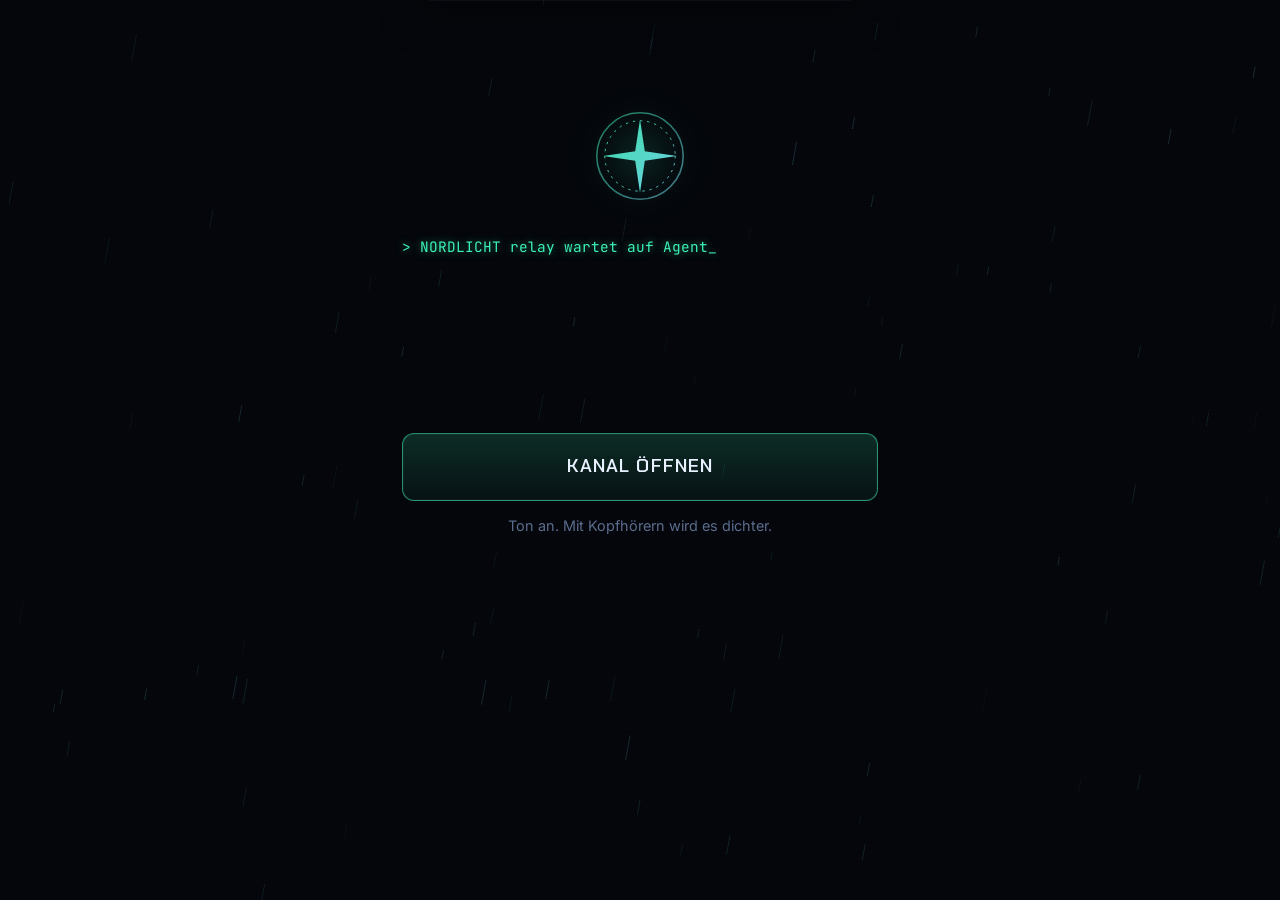
==== index.html @ 2584e74c "Korrekturen aus dem Prüfbericht: Finale wiederholbar, Brief scrollbar, Fragmente nachreichen, Countd" ====
<!doctype html>
<html lang="de">
<head>
<meta charset="utf-8">
<meta name="viewport" content="width=device-width,initial-scale=1,viewport-fit=cover">
<title>Tresor 24 · Operation Stille Nacht</title>
<meta name="theme-color" content="#04060b">
<meta name="robots" content="noindex">
<link rel="preconnect" href="https://fonts.googleapis.com"><link rel="preconnect" href="https://fonts.gstatic.com" crossorigin>
<link href="https://fonts.googleapis.com/css2?family=Chakra+Petch:wght@500;600;700&family=Inter:wght@400;500;600;700&family=JetBrains+Mono:wght@400;600&display=swap" rel="stylesheet">
<link rel="stylesheet" href="style.css?v=1794380995">
</head>
<body>
<canvas id="fx-rain"></canvas>
<div id="scan"></div>

<!-- 0 Verbindung -->
<section id="s-boot" class="screen on">
  <div class="boot">
    <div class="boot-logo"><svg viewBox="0 0 120 120" aria-hidden="true"><defs><linearGradient id="nl" x1="0" y1="0" x2="1" y2="1"><stop offset="0" stop-color="#3cf2b5"/><stop offset="1" stop-color="#7fe7ff"/></linearGradient></defs><circle cx="60" cy="60" r="54" fill="none" stroke="url(#nl)" stroke-width="2" opacity=".5"/><circle cx="60" cy="60" r="44" fill="none" stroke="url(#nl)" stroke-width="1" stroke-dasharray="3 6"/><path d="M60 14 L66 54 L106 60 L66 66 L60 106 L54 66 L14 60 L54 54 Z" fill="url(#nl)" opacity=".9"/></svg></div>
    <pre id="boot-log" class="boot-log"></pre>
    <button id="btn-boot" class="btn big hide">Kanal öffnen</button>
    <p class="boot-hint">Ton an. Mit Kopfhörern wird es dichter.</p>
  </div>
</section>

<!-- 1 Start -->
<section id="s-start" class="screen">
  <div class="city"></div>
  <div class="start">
    <div class="kick">Ein Rätsel Adventskalender</div>
    <h1 class="logo"><span class="l1">TRESOR</span><span class="l2">24</span></h1>
    <div class="sub">Operation Stille Nacht</div>
    <p id="giftline" class="giftline"></p>
    <div class="form">
    <div id="codebox" class="field">
      <label for="code">Zugangscode aus deiner Einsatzakte</label>
      <input id="code" autocomplete="off" autocapitalize="characters" spellcheck="false" placeholder="Zugangscode">
    </div>
    <div id="cnbox" class="field">
      <label for="cn">Dein Codename</label>
      <select id="cn"></select>
    </div>
    <button id="btn-start" class="btn big">Einsatz beginnen</button>
    <p class="small">Dein Fortschritt bleibt auf diesem Handy. Spiel deshalb immer hier und nicht im privaten Modus.</p>
    </div>
  </div>
</section>

<!-- 2 Film -->
<section id="s-film" class="screen">
  <div class="film" id="film"></div>
  <div class="film-sub" id="film-sub"></div>
  <div class="film-bar"><i id="film-prog"></i></div>
  <button class="btn ghost sm film-skip" id="btn-skip">Überspringen</button>
</section>

<!-- 3 Tower -->
<section id="s-tower" class="screen">
  <header class="top">
    <div><div class="kick" id="tw-kick">Agent</div><div class="title">Aurelion Tower</div></div>
    <div class="topbtns"><button id="btn-akte" class="icon" title="Einsatzakte" aria-label="Einsatzakte"></button><button id="btn-sound" class="icon" title="Ton" aria-label="Ton"></button></div>
  </header>
  <div class="tw-wrap">
    <div class="tw-status" id="tw-status"></div>
    <div class="tower" id="tower"></div>
  </div>
  <p class="foot" id="tw-foot"></p>
</section>

<!-- 4 Tag -->
<section id="s-day" class="screen">
  <header class="top">
    <button class="icon back" id="btn-back" title="Zurück" aria-label="Zurück"></button>
    <div class="ttl"><div class="kick" id="day-kick"></div><div class="title" id="day-title"></div></div>
    <div class="topbtns"><button id="btn-akte2" class="icon" title="Einsatzakte" aria-label="Einsatzakte"></button></div>
  </header>
  <div class="day-in">
    <div class="radio" id="radio"></div>
    <div class="mods" id="mods"></div>
    <div class="term" id="term">
      <div class="term-h"><span>Terminal</span><span class="term-st" id="term-st">wartet auf Eingabe</span></div>
      <div class="term-row"><span class="pr">&gt;</span><input id="daycode" autocomplete="off" autocapitalize="characters" spellcheck="false" placeholder="Code eingeben"><button class="btn" id="btn-check">Senden</button></div>
      <div class="hints" id="hints"></div>
    </div>
    <div class="reveal" id="reveal"></div>
  </div>
</section>

<!-- 5 Akte -->
<section id="s-akte" class="screen">
  <header class="top">
    <button class="icon back" id="btn-akte-back" title="Zurück" aria-label="Zurück"></button>
    <div class="ttl"><div class="kick">NORDLICHT</div><div class="title">Einsatzakte</div></div>
    <div class="topbtns"></div>
  </header>
  <div class="akte-tabs" id="akte-tabs"></div>
  <div class="akte-page" id="akte-page"></div>
</section>

<!-- Ebenen -->
<div id="viewer" class="viewer" aria-hidden="true"><div class="v-box"><button class="icon v-close" id="v-close" title="Schließen" aria-label="Schließen"></button><div id="v-body"></div></div></div>
<div id="call" class="call" aria-hidden="true"></div>
<div id="rot-hint" aria-live="polite"><svg viewBox="0 0 24 24"><rect x="7" y="2.5" width="10" height="19" rx="2.2"/><path d="M11 18.5h2"/></svg><b>BITTE HOCHKANT HALTEN</b><span>Tresor 24 ist für das Hochformat gebaut.</span></div>
<div id="glitch" class="glitch" aria-hidden="true"></div>
<div id="banner" class="banner"></div>
<div id="toast" class="toast"></div>

<script src="gate.js?v=1794380995"></script>
<script src="engine.js?v=1794380995"></script>
<script src="fx.js?v=1794380995"></script>
<script src="days.js?v=1794380995"></script>
<script src="days2.js?v=1794380995"></script>
<script src="days3.js?v=1794380995"></script>
<script src="days4.js?v=1794380995"></script>
<script src="days5.js?v=1794380995"></script>
<script src="main.js?v=1794380995"></script>
<script src="mods.js?v=1794380995"></script>
<script src="mods2.js?v=1794380995"></script>
<script src="mods3.js?v=1794380995"></script>
<script src="mods4.js?v=1794380995"></script>
<script src="films.js?v=1794380995"></script>
<script src="games.js?v=1794380995"></script>
<script src="ausweis.js?v=1794380995"></script>
<script src="lume.js?v=1794380995"></script>
<script src="qr.js?v=1794380995"></script>
<script src="komplize.js?v=1794380995"></script>
<script src="tower.js?v=1794380995"></script>
<script src="guide.js?v=1794380995"></script>
</body>
</html>
---- style.css ----
:root{
 --bg:#04060b;--bg2:#080c16;--panel:#0b1120;--panel2:#0f1729;--line:#1b2944;
 --ink:#e8f1ff;--mute:#8fa3c2;--dim:#5a6c8c;
 --nl:#3cf2b5;--ice:#7fe7ff;--au:#d9b46a;--red:#ff3d5a;--vio:#8b7bff;
 --glow:0 0 24px rgba(60,242,181,.35);
 --r:16px;--hud:'Chakra Petch',system-ui,sans-serif;--sans:'Inter',system-ui,sans-serif;--mono:'JetBrains Mono',ui-monospace,monospace;
}
*{box-sizing:border-box;-webkit-tap-highlight-color:transparent}
html,body{margin:0;height:100%;background:var(--bg);color:var(--ink);font-family:var(--sans);font-size:16px;line-height:1.55;overflow-x:hidden}
button{font:inherit;color:inherit;cursor:pointer}
img{max-width:100%;display:block}
#fx-rain{position:fixed;inset:0;width:100%;height:100%;pointer-events:none;z-index:0;opacity:.55}
#scan{position:fixed;inset:0;pointer-events:none;z-index:90;background:repeating-linear-gradient(0deg,rgba(255,255,255,.018) 0 1px,transparent 1px 3px);mix-blend-mode:overlay}
.screen{position:relative;z-index:1;display:none;min-height:100vh;min-height:100dvh;padding:env(safe-area-inset-top) 0 env(safe-area-inset-bottom)}
.screen.on{display:block;animation:fadein .5s ease}
@keyframes fadein{from{opacity:0}to{opacity:1}}
.hide{display:none!important}

/* Knöpfe */
.btn{border:1px solid rgba(60,242,181,.55);background:linear-gradient(180deg,rgba(60,242,181,.16),rgba(60,242,181,.05));color:var(--ink);border-radius:12px;padding:.75em 1.2em;font-family:var(--hud);font-weight:600;letter-spacing:.06em;text-transform:uppercase;font-size:.9rem;transition:.2s;box-shadow:inset 0 0 0 1px rgba(255,255,255,.03)}
.btn:hover,.btn:focus-visible{background:rgba(60,242,181,.22);box-shadow:var(--glow);outline:none}
.btn.big{display:block;width:100%;padding:1em;font-size:1rem}
.btn.ghost{border-color:var(--line);background:rgba(255,255,255,.03)}
.btn.sm{padding:.45em .8em;font-size:.75rem}
.btn.red{border-color:rgba(255,61,90,.6);background:rgba(255,61,90,.12)}
.icon{width:42px;height:42px;border-radius:12px;border:1px solid var(--line);background:rgba(255,255,255,.03);display:grid;place-items:center;padding:0}
.icon svg{width:20px;height:20px;stroke:var(--ink);fill:none;stroke-width:1.7}
.kick{font-family:var(--hud);font-size:.72rem;letter-spacing:.22em;text-transform:uppercase;color:var(--nl)}
.small{font-size:.8rem;color:var(--mute);text-align:center;margin:.8em 0 0}

/* Boot */
.boot{max-width:520px;margin:0 auto;padding:12vh 22px 40px;text-align:center}
.boot-logo{width:96px;margin:0 auto 24px;animation:spin 18s linear infinite;filter:drop-shadow(0 0 18px rgba(60,242,181,.45))}
@keyframes spin{to{transform:rotate(360deg)}}
.boot-log{font-family:var(--mono);font-size:.78rem;color:var(--nl);text-align:left;min-height:12em;white-space:pre-wrap;margin:0 0 24px;text-shadow:0 0 8px rgba(60,242,181,.5)}
.boot-log .w{color:var(--au)}.boot-log .e{color:var(--red)}
.boot-hint{font-size:.78rem;color:var(--dim);margin-top:14px}

/* Start */
.city{position:fixed;inset:0;z-index:-1;background:
 radial-gradient(120% 60% at 50% 110%,rgba(60,242,181,.18),transparent 60%),
 radial-gradient(80% 50% at 80% -10%,rgba(139,123,255,.18),transparent 60%),
 linear-gradient(180deg,#04060b 0%,#071023 60%,#04060b 100%)}
.city::after{content:"";position:absolute;inset:auto 0 0 0;height:58vh;background:linear-gradient(180deg,#04060b 0%,transparent 35%),url(a/f_city.jpg) center/cover no-repeat;opacity:.75;height:100vh;top:0}
.start{position:relative;max-width:460px;margin:0 auto;padding:14vh 22px 40px;text-align:center}
.logo{margin:.3em 0 .1em;font-family:var(--hud);font-weight:700;line-height:.9;display:flex;flex-direction:column;align-items:center}
.logo .l1{font-size:clamp(3rem,15vw,5rem);letter-spacing:.14em;background:linear-gradient(180deg,#fff,#9fd6ff);-webkit-background-clip:text;background-clip:text;color:transparent}
.logo .l2{font-size:clamp(5rem,28vw,9rem);color:transparent;-webkit-text-stroke:2px var(--nl);text-shadow:0 0 30px rgba(60,242,181,.55);letter-spacing:.05em}
.sub{font-family:var(--hud);letter-spacing:.3em;text-transform:uppercase;color:var(--au);font-size:.85rem;margin-bottom:1.6em}
.giftline{font-size:1rem;color:var(--ink);margin:0 0 1.2em}
.giftline b{color:var(--nl)}
.field{text-align:left;margin:0 0 14px}
.field label{display:block;font-family:var(--hud);font-size:.7rem;letter-spacing:.18em;text-transform:uppercase;color:var(--mute);margin-bottom:6px}
.field input,.field select{width:100%;background:rgba(5,9,18,.85);border:1px solid var(--line);color:var(--ink);border-radius:12px;padding:.85em 1em;font-family:var(--mono);font-size:1rem;letter-spacing:.08em}
.field input:focus,.field select:focus{outline:none;border-color:var(--nl);box-shadow:var(--glow)}

/* Film */
#s-film{background:#000}
.film{position:fixed;inset:0;overflow:hidden}
.fs{position:absolute;inset:0;opacity:0;transition:opacity 1.2s ease}
.fs.on{opacity:1}
.fs .bg{position:absolute;inset:-6%;background-size:cover;background-position:center;animation:kb 14s ease-out forwards}
@keyframes kb{from{transform:scale(1.02) translate3d(0,0,0)}to{transform:scale(1.14) translate3d(-1.5%,-1%,0)}}
.fs .shade{position:absolute;inset:0;background:linear-gradient(180deg,rgba(0,0,0,.25),rgba(0,0,0,.1) 40%,rgba(0,0,0,.75))}
.fs .fcard{position:absolute;left:0;right:0;top:38%;text-align:center;font-family:var(--hud);font-size:clamp(1.4rem,6vw,2.4rem);letter-spacing:.2em;text-transform:uppercase;color:#fff;text-shadow:0 0 30px rgba(127,231,255,.6)}
.film-sub{position:fixed;left:6%;right:6%;bottom:12%;text-align:center;font-size:1.05rem;line-height:1.5;color:#fff;text-shadow:0 2px 12px #000;opacity:0;transition:opacity .4s;z-index:3}
.film-sub.on{opacity:1}
.film-bar{position:fixed;left:0;right:0;bottom:0;height:3px;background:rgba(255,255,255,.08);z-index:3}
.film-bar i{display:block;height:100%;width:0;background:var(--nl);box-shadow:var(--glow)}
.film-skip{position:fixed;top:calc(14px + env(safe-area-inset-top));right:14px;z-index:4}

/* Kopf */
.top{position:sticky;top:0;z-index:5;display:flex;align-items:center;gap:12px;padding:14px 18px;background:linear-gradient(180deg,rgba(4,6,11,.96),rgba(4,6,11,.75));backdrop-filter:blur(10px);border-bottom:1px solid rgba(27,41,68,.6)}
.top .title{font-family:var(--hud);font-weight:700;font-size:1.15rem;letter-spacing:.04em}
.top .ttl{flex:1;min-width:0}
.top>div:first-child{flex:1}
.topbtns{display:flex;gap:8px}
.foot{text-align:center;color:var(--dim);font-size:.78rem;padding:10px 20px 30px}

/* Tower */
.tw-wrap{max-width:560px;margin:0 auto;padding:16px 16px 0}
.tw-status{display:grid;grid-template-columns:repeat(3,1fr);gap:8px;margin-bottom:16px}
.tw-status div{background:var(--panel);border:1px solid var(--line);border-radius:12px;padding:10px 8px;text-align:center}
.tw-status b{display:block;font-family:var(--hud);font-size:1.25rem;color:var(--nl)}
.tw-status span{font-size:.68rem;color:var(--mute);letter-spacing:.12em;text-transform:uppercase}
.tower{position:relative;margin:0 auto;width:min(100%,420px);padding:0 0 20px;display:flex;flex-direction:column-reverse;gap:6px}
.tower::before{content:"";position:absolute;left:50%;top:-36px;width:2px;height:36px;background:linear-gradient(var(--red),transparent);transform:translateX(-50%)}
.fl{position:relative;display:flex;align-items:center;gap:12px;height:52px;padding:0 14px;border-radius:10px;border:1px solid var(--line);background:linear-gradient(90deg,rgba(15,23,41,.95),rgba(11,17,32,.95));overflow:hidden;text-align:left;width:100%}
.fl .n{font-family:var(--hud);font-weight:700;font-size:1.25rem;width:2.2em;color:var(--dim)}
.fl .l{flex:1;min-width:0}
.fl .l b{display:block;font-weight:600;font-size:.92rem;white-space:nowrap;overflow:hidden;text-overflow:ellipsis}
.fl .l i{font-style:normal;font-size:.72rem;color:var(--dim);letter-spacing:.08em;text-transform:uppercase}
.fl .w{display:flex;gap:4px}
.fl .w span{width:8px;height:14px;border-radius:2px;background:#101a2e}
.fl.lock{opacity:.55}
.fl.open{border-color:rgba(127,231,255,.55);box-shadow:0 0 0 1px rgba(127,231,255,.1),0 0 22px rgba(127,231,255,.15)}
.fl.open .n{color:var(--ice)}
.fl.open .w span{background:var(--ice);animation:blink 2.4s infinite}
.fl.open::after{content:"";position:absolute;inset:0;background:linear-gradient(100deg,transparent 30%,rgba(127,231,255,.12) 50%,transparent 70%);animation:sweep 3s infinite}
@keyframes sweep{from{transform:translateX(-100%)}to{transform:translateX(100%)}}
@keyframes blink{0%,100%{opacity:1}50%{opacity:.35}}
.fl.done{border-color:rgba(60,242,181,.45)}
.fl.done .n{color:var(--nl)}
.fl.done .w span{background:var(--nl);opacity:.8}
.fl.vault{height:78px;border-color:rgba(217,180,106,.55);background:linear-gradient(90deg,#1b1508,#0d0b06)}
.fl.vault .n{color:var(--au)}
.fl .tm{font-family:var(--mono);font-size:.7rem;color:var(--dim)}

/* Tag */
.day-in{max-width:620px;margin:0 auto;padding:16px 16px 60px}
.radio{background:linear-gradient(180deg,var(--panel2),var(--panel));border:1px solid var(--line);border-radius:var(--r);padding:16px;margin-bottom:14px;position:relative;overflow:hidden}
.radio::before{content:"";position:absolute;inset:0 0 auto 0;height:2px;background:linear-gradient(90deg,transparent,var(--nl),transparent);opacity:.7}
.rd-h{display:flex;align-items:center;gap:12px;margin-bottom:10px}
.rd-p{width:52px;height:52px;border-radius:50%;background:#0d1a2b center/cover;border:2px solid rgba(60,242,181,.6);flex:none;box-shadow:0 0 16px rgba(60,242,181,.25)}
.rd-n{font-family:var(--hud);font-weight:700}
.rd-r{font-size:.72rem;color:var(--mute);letter-spacing:.12em;text-transform:uppercase}
.vo{margin-left:auto;display:flex;align-items:center;gap:8px;border:1px solid var(--line);background:rgba(255,255,255,.04);border-radius:999px;padding:.45em .9em;font-size:.8rem}
.vo svg{width:16px;height:16px;fill:var(--nl)}
.vo.play{border-color:var(--nl);box-shadow:var(--glow)}
.wave{display:flex;gap:3px;align-items:flex-end;height:18px}
.wave i{width:3px;background:var(--nl);border-radius:2px;height:20%;transition:height .08s}
.radio p{margin:.5em 0 0;color:#d6e3f7}
.mods{display:grid;gap:12px;margin-bottom:14px}
.mod{display:flex;align-items:center;gap:14px;width:100%;text-align:left;background:var(--panel);border:1px solid var(--line);border-radius:14px;padding:14px;transition:.2s}
.mod:hover{border-color:rgba(127,231,255,.45)}
.mod .mi{width:46px;height:46px;border-radius:12px;display:grid;place-items:center;background:rgba(127,231,255,.08);border:1px solid rgba(127,231,255,.25);flex:none}
.mod .mi svg{width:22px;height:22px;stroke:var(--ice);fill:none;stroke-width:1.6}
.mod b{display:block;font-weight:600}
.mod span{font-size:.8rem;color:var(--mute)}
.mod.new{animation:pulse 2s infinite}
@keyframes pulse{0%,100%{box-shadow:0 0 0 0 rgba(60,242,181,.0)}50%{box-shadow:0 0 0 4px rgba(60,242,181,.15)}}
.term{background:#03070c;border:1px solid rgba(60,242,181,.35);border-radius:var(--r);padding:14px;font-family:var(--mono);box-shadow:inset 0 0 40px rgba(60,242,181,.05)}
.term-h{display:flex;justify-content:space-between;font-size:.7rem;letter-spacing:.14em;text-transform:uppercase;color:var(--nl);margin-bottom:10px}
.term-st{color:var(--dim)}
.term-row{display:flex;align-items:center;gap:8px}
.term-row .pr{color:var(--nl)}
.term-row input{flex:1;min-width:0;background:transparent;border:0;border-bottom:1px solid var(--line);color:var(--ink);font-family:var(--mono);font-size:1.05rem;letter-spacing:.12em;padding:.5em .2em;text-transform:uppercase}
.term-row input:focus{outline:none;border-color:var(--nl)}
.term.bad{animation:shake .4s;border-color:var(--red)}
.term.ok{border-color:var(--nl);box-shadow:var(--glow)}
@keyframes shake{20%,60%{transform:translateX(-6px)}40%,80%{transform:translateX(6px)}}
.hints{display:grid;gap:8px;margin-top:14px;font-family:var(--sans)}
.hint{border:1px dashed var(--line);border-radius:10px;padding:10px 12px;font-size:.88rem;color:var(--mute);text-align:left;background:transparent;width:100%}
.hint.open{border-style:solid;color:var(--ink);background:rgba(255,255,255,.02)}
.hint.sol.open{border-color:rgba(217,180,106,.5)}
.hint .hk{font-family:var(--hud);font-size:.68rem;letter-spacing:.16em;text-transform:uppercase;color:var(--au);display:block;margin-bottom:2px}
.reveal{display:none;margin-top:16px;background:linear-gradient(180deg,rgba(60,242,181,.1),rgba(60,242,181,.02));border:1px solid rgba(60,242,181,.45);border-radius:var(--r);padding:18px}
.reveal.on{display:block;animation:fadein .6s}
.reveal .rk{font-family:var(--hud);letter-spacing:.2em;text-transform:uppercase;color:var(--nl);font-size:.75rem}
.frag{display:flex;align-items:center;gap:14px;margin-top:14px;padding:14px;border-radius:12px;border:1px solid rgba(217,180,106,.5);background:rgba(217,180,106,.08)}
.frag b{font-family:var(--hud);font-size:2.2rem;color:var(--au);text-shadow:0 0 20px rgba(217,180,106,.5)}

/* Viewer */
.viewer{position:fixed;inset:0;z-index:40;background:rgba(2,4,8,.88);backdrop-filter:blur(6px);display:none;align-items:flex-start;justify-content:center;overflow:auto;padding:calc(20px + env(safe-area-inset-top)) 14px 40px}
.viewer.on{display:flex;animation:fadein .3s}
.v-box{position:relative;width:min(100%,620px)}
.v-close{position:sticky;top:0;margin-left:auto;margin-bottom:10px;z-index:2;background:#0b1120}
.doc{background:#f3f1ea;color:#1a1d24;border-radius:6px;padding:28px 24px;font-family:var(--sans);box-shadow:0 20px 60px rgba(0,0,0,.6)}
.doc h3{font-family:var(--hud);margin:.2em 0 .6em;letter-spacing:.06em}
.doc .stamp{display:inline-block;border:2px solid #b3262f;color:#b3262f;padding:2px 10px;font-family:var(--hud);letter-spacing:.2em;transform:rotate(-4deg);opacity:.85}
.doc p{margin:.7em 0}

/* Pulse App */
.phone{background:#0b0d12;border-radius:28px;border:1px solid #222a38;overflow:hidden;box-shadow:0 30px 80px rgba(0,0,0,.6)}
.ph-top{padding:14px 16px;border-bottom:1px solid #1d2433;display:flex;align-items:center;gap:10px;font-weight:700}
.ph-top .pl{font-family:var(--hud);color:#ff6fa8;letter-spacing:.08em}
.pu-prof{display:flex;gap:14px;align-items:center;padding:16px}
.pu-av{width:64px;height:64px;border-radius:50%;background:#1a2233 center/cover;border:2px solid #ff6fa8}
.pu-post{border-top:1px solid #1d2433;padding:14px 16px}
.pu-post .im{aspect-ratio:4/3;border-radius:12px;background:#151b28 center/cover;margin:8px 0;display:grid;place-items:center;color:#5a6c8c;font-size:.8rem}
.pu-post .dt{font-size:.75rem;color:#6b7a96}
.pu-post p{margin:.3em 0}
.lockbox{padding:16px;border-top:1px solid #1d2433}
.lockbox input{width:100%;background:#121722;border:1px solid #273046;border-radius:10px;color:#fff;padding:.7em;font-family:var(--mono);margin:8px 0}

/* Anruf */
.call{position:fixed;inset:0;z-index:70;background-size:cover!important;background-position:center top!important;display:none;flex-direction:column;align-items:center;justify-content:space-between;padding:calc(60px + env(safe-area-inset-top)) 24px calc(50px + env(safe-area-inset-bottom));background:radial-gradient(120% 70% at 50% 0%,#14324a,#05080f 70%);text-align:center}
.call.on{display:flex;animation:fadein .35s}
.call .c-k{font-size:.8rem;color:var(--mute);letter-spacing:.1em}
.call .c-n{font-size:2rem;font-weight:600;margin:.2em 0}
.call .c-s{color:var(--mute)}
.call .c-av{width:120px;height:120px;border-radius:50%;margin:28px auto 0;background:#0f1d2e center/cover;border:2px solid rgba(255,255,255,.15);box-shadow:0 0 0 0 rgba(127,231,255,.4);animation:ring 1.6s infinite}
@keyframes ring{0%{box-shadow:0 0 0 0 rgba(127,231,255,.45)}100%{box-shadow:0 0 0 34px rgba(127,231,255,0)}}
.c-btns{display:flex;justify-content:space-around;width:100%;max-width:340px}
.c-b{display:flex;flex-direction:column;align-items:center;gap:8px;font-size:.85rem;color:var(--mute);background:none;border:0}
.c-b i{width:72px;height:72px;border-radius:50%;display:grid;place-items:center}
.c-b i svg{width:30px;height:30px;fill:#fff}
.c-b.no i{background:#ff3b30}.c-b.yes i{background:#34c759;animation:bob 1.2s infinite}
@keyframes bob{50%{transform:translateY(-4px)}}
.c-live .c-av{animation:none}
.c-tx{max-width:440px;font-size:1.02rem;line-height:1.55;color:#e7eef9;min-height:5em}
.c-tm{font-family:var(--mono);color:var(--mute)}

/* Glitch / ECHO */
.glitch{position:fixed;inset:0;z-index:80;display:none;pointer-events:none}
.glitch.on{display:block}
.glitch .gl{position:absolute;inset:0;background:var(--g) center/cover;mix-blend-mode:screen;animation:gl .18s steps(2) infinite}
.glitch .bars{position:absolute;inset:0;background:repeating-linear-gradient(0deg,rgba(255,61,90,.18) 0 2px,transparent 2px 9px);animation:bars .5s steps(5) infinite}
@keyframes bars{to{background-position:0 40px}}
@keyframes gl{0%{transform:translate(0)}25%{transform:translate(-8px,3px)}50%{transform:translate(6px,-4px)}75%{transform:translate(-3px,-2px)}}
.echo-full{position:fixed;inset:0;z-index:85;display:flex;flex-direction:column;align-items:center;justify-content:center;background:#000;color:#ff4d6a;font-family:var(--mono);text-align:center;padding:24px;pointer-events:auto}
.echo-eye{width:140px;height:140px;border-radius:50%;margin-bottom:28px;background:radial-gradient(circle at 50% 50%,#fff 0 6%,#ff3d5a 7% 22%,#5a0d18 23% 46%,transparent 47%),radial-gradient(circle,#2a0509,#000 70%);box-shadow:0 0 60px rgba(255,61,90,.6),inset 0 0 30px rgba(255,61,90,.4);animation:eye 4s ease-in-out infinite}
@keyframes eye{0%,100%{transform:scale(1)}50%{transform:scale(1.06)}}
.echo-tx{font-size:1.05rem;line-height:1.7;max-width:480px;min-height:6em;white-space:pre-wrap;text-shadow:0 0 12px rgba(255,61,90,.6)}
.shake-screen{animation:sscr .25s 3}
@keyframes sscr{25%{transform:translate(4px,-3px) skewX(2deg)}50%{transform:translate(-5px,2px)}75%{transform:translate(3px,4px) skewX(-2deg)}}

/* Banner */
.banner{position:fixed;left:10px;right:10px;top:calc(10px + env(safe-area-inset-top));z-index:75;max-width:440px;margin:0 auto;background:rgba(30,34,44,.92);backdrop-filter:blur(20px);border-radius:18px;padding:12px 14px;display:flex;gap:12px;align-items:center;transform:translateY(-140%);transition:transform .45s cubic-bezier(.2,.9,.3,1.2);box-shadow:0 10px 40px rgba(0,0,0,.5)}
.banner.on{transform:none}
.banner .bi{width:38px;height:38px;border-radius:9px;background:#111 center/cover;flex:none;display:grid;place-items:center}
.banner b{display:block;font-size:.85rem}
.banner span{font-size:.85rem;color:#c9d1de}

/* Toast */
.toast{position:fixed;left:50%;bottom:calc(24px + env(safe-area-inset-bottom));transform:translate(-50%,40px);opacity:0;z-index:60;background:#0d1626;border:1px solid var(--line);padding:.7em 1.1em;border-radius:12px;font-size:.88rem;transition:.3s;max-width:90vw;text-align:center}
.toast.on{opacity:1;transform:translate(-50%,0)}

/* Akte */
.akte-tabs{display:flex;gap:8px;overflow:auto;padding:12px 16px}
.akte-tabs button{flex:none;border:1px solid var(--line);background:var(--panel);border-radius:999px;padding:.5em 1em;font-size:.82rem}
.akte-tabs button.on{border-color:var(--nl);color:var(--nl)}
.akte-page{max-width:620px;margin:0 auto;padding:6px 16px 60px}
.card{background:var(--panel);border:1px solid var(--line);border-radius:14px;padding:14px;margin-bottom:10px}
.card h4{margin:0 0 4px;font-family:var(--hud)}
.idcard{border-radius:16px;padding:18px;background:linear-gradient(135deg,#0d2a2a,#0a1424 60%,#16112a);border:1px solid rgba(60,242,181,.4);position:relative;overflow:hidden}
.idcard .ph{width:92px;height:116px;border-radius:10px;background:#122 center/cover;border:1px solid rgba(255,255,255,.2);display:grid;place-items:center;color:var(--dim);font-size:.7rem;text-align:center}
.idcard .row{display:flex;gap:16px}
.idcard .cn{font-family:var(--hud);font-size:1.6rem;letter-spacing:.12em;color:var(--nl)}
.idcard .mz{font-family:var(--mono);font-size:.68rem;color:var(--mute);margin-top:12px;letter-spacing:.1em;word-break:break-all}

@media (min-width:700px){.tower{gap:7px}.fl{height:56px}}
@media (prefers-reduced-motion:reduce){*{animation:none!important;transition:none!important}}
.fl.cur{border-color:var(--ice);box-shadow:0 0 0 1px rgba(127,231,255,.35),0 0 30px rgba(127,231,255,.3)}
.fl.cur .l i{color:var(--ice)}
.echo-eye.img{background:center/cover no-repeat;border-radius:50%}

.start .form{background:rgba(4,7,14,.78);backdrop-filter:blur(8px);border:1px solid rgba(127,231,255,.18);border-radius:18px;padding:18px 16px 14px;margin-top:6px}
.start .small{color:#a9b8d0}

/* Tower Übersicht, echtes Gebäude */
#s-tower{background:#03050a}
#s-tower::before{content:"";position:fixed;inset:0;z-index:-1;background:linear-gradient(180deg,rgba(3,5,10,.35),rgba(3,5,10,.05) 35%,rgba(3,5,10,.55) 75%,rgba(3,5,10,.9)),url(a/bg_city.jpg) center 62%/cover no-repeat}
#s-tower .tw-wrap{max-width:none;padding:12px 0 0}
#s-tower .tw-status{max-width:520px;margin:0 auto 6px;padding:0 16px}
#s-tower .tw-status div{background:rgba(8,12,22,.72);backdrop-filter:blur(8px)}
.tower.stage{display:block;width:100%;max-width:none;padding:10px 0 30px;gap:0}
.tower.stage::before{display:none}
.tw3{--tw:clamp(140px,34vw,200px);--fh:46px;position:relative;width:var(--tw);margin:0 auto;transform:translateX(-22%)}
.tw3 .tw-crown{position:relative;display:block;width:100%;height:auto;z-index:2;filter:drop-shadow(0 0 18px rgba(255,200,120,.25))}
.tw3 .crownbtn{position:absolute;left:12%;right:12%;top:52%;height:44%;border:0;background:transparent;border-radius:50% 50% 8px 8px;z-index:3}
.tw3 .crownglow{position:absolute;left:50%;top:76%;width:120%;aspect-ratio:1;transform:translate(-50%,-50%);border-radius:50%;background:radial-gradient(circle,rgba(255,206,120,.35),transparent 62%);animation:breathe 4s ease-in-out infinite;pointer-events:none;mix-blend-mode:screen;z-index:1}
.tw3 .tw-fac{position:relative;height:calc(var(--fh)*24);background:url(a/tw_fac.jpg) center/100% 100% no-repeat;box-shadow:0 0 40px rgba(0,0,0,.6),0 0 1px rgba(127,231,255,.4);z-index:2}
.tw3 .tw-fac::after{content:"";position:absolute;inset:0;background:linear-gradient(90deg,rgba(0,0,0,.35),transparent 30%,transparent 70%,rgba(0,0,0,.45));pointer-events:none}
.tw3 .tw-base{position:relative;display:block;width:220.75%;max-width:none;margin-left:-60.38%;height:auto;z-index:1}
@keyframes breathe{50%{opacity:.55;transform:translate(-50%,-50%) scale(.92)}}
.tf3{position:absolute;left:5%;width:90%;height:var(--fh);border:0;padding:0;background:transparent;display:block;z-index:2}
.tf3::before{content:"";position:absolute;inset:14% 0 18%;background:var(--lit);opacity:var(--o);mix-blend-mode:screen;transition:opacity .6s,filter .6s}
.tf3::after{content:"";position:absolute;left:-6%;right:-6%;bottom:0;height:2px;background:linear-gradient(90deg,rgba(20,26,40,.9),rgba(70,90,120,.55),rgba(20,26,40,.9))}
.tf3.lock{--lit:repeating-linear-gradient(90deg,transparent 0 14px,rgba(255,215,140,.5) 14px 17px,transparent 17px 31px);--o:.12}
.tf3.open{--lit:repeating-linear-gradient(90deg,rgba(127,231,255,.25) 0 2px,rgba(127,231,255,.06) 2px 9px);--o:.9}
.tf3.done{--lit:linear-gradient(180deg,rgba(255,226,170,.75),rgba(255,190,100,.45));--o:.75}
.tf3.cur{--lit:linear-gradient(90deg,rgba(60,242,181,.2),rgba(60,242,181,.75),rgba(60,242,181,.2));--o:.95;animation:curp 2s ease-in-out infinite}
@keyframes curp{50%{filter:brightness(1.6)}}
.tf3.arrive::before{opacity:1;filter:brightness(2.2)}
.tf3:focus-visible{outline:2px solid var(--nl);outline-offset:2px}
.lift{position:absolute;left:calc(100% + 5px);width:16px;top:0;bottom:0;pointer-events:none;z-index:3}
.lift::before{content:"";position:absolute;inset:0;background:linear-gradient(90deg,rgba(127,231,255,.06),rgba(127,231,255,.2),rgba(127,231,255,.06));border:1px solid rgba(127,231,255,.3);border-radius:2px;box-shadow:0 0 12px rgba(127,231,255,.15)}
.lift::after{content:"";position:absolute;left:50%;top:0;bottom:0;width:1px;background:rgba(200,230,255,.35)}
.car{position:absolute;left:-3px;right:-3px;height:calc(var(--fh) - 8px);top:0;z-index:2}
.car i{position:absolute;inset:0;border-radius:3px;background:linear-gradient(180deg,#fff8e6,#ffd27a 55%,#b88a3a);box-shadow:0 0 14px rgba(255,214,140,.95),0 0 44px rgba(255,214,140,.5)}
.car i::before{content:"";position:absolute;left:22%;right:22%;top:20%;bottom:20%;background:rgba(60,40,10,.5);border-radius:1px}
.tl3{position:absolute;left:calc(100% + 30px);transform:translateY(-50%);display:flex;align-items:center;gap:7px;padding:3px 9px 3px 7px;border-radius:8px;background:rgba(4,8,16,.74);backdrop-filter:blur(6px);border:1px solid rgba(127,231,255,.16);font-size:.74rem;line-height:1.15;width:max-content;max-width:calc(100vw - var(--tw) - 28vw);pointer-events:none;white-space:nowrap;z-index:3}
.tl3 b{font-family:var(--hud);font-size:.84rem;color:var(--ice);min-width:1.5em}
.tl3 span{overflow:hidden;text-overflow:ellipsis}
.tl3 em{font-style:normal;color:var(--mute);font-size:.66rem;margin-left:2px}
.tl3.lock{opacity:.55}.tl3.lock b{color:var(--dim)}
.tl3.done b{color:var(--au)}
.tl3.cur{border-color:var(--nl);box-shadow:0 0 14px rgba(60,242,181,.35)}.tl3.cur b{color:var(--nl)}
.tl3::before{content:"";position:absolute;right:100%;top:50%;width:9px;height:1px;background:rgba(127,231,255,.4)}
.drone{position:absolute;width:5px;height:5px;border-radius:50%;background:#ff3d5a;box-shadow:0 0 10px #ff3d5a;animation:orbit 9s linear infinite;z-index:4;pointer-events:none}
.drone.b{animation-duration:13s;animation-delay:-4s}
@keyframes orbit{0%{transform:translate(-70px,10px)}25%{transform:translate(0,-14px)}50%{transform:translate(70px,8px)}75%{transform:translate(0,24px)}100%{transform:translate(-70px,10px)}}
.tw-beam{position:absolute;left:50%;bottom:100%;width:2px;height:60vh;transform:translateX(-50%);background:linear-gradient(0deg,rgba(127,231,255,.35),transparent);pointer-events:none;opacity:.5}
@media (min-width:760px){.tw3{--fh:50px;transform:none}.tl3{max-width:320px;font-size:.8rem}}
@media (max-width:380px){.tw3{--fh:42px}}

.fk{background:linear-gradient(180deg,#07111a,#050a12);border:1px solid rgba(60,242,181,.25);border-radius:16px;padding:16px;box-shadow:inset 0 0 40px rgba(60,242,181,.06)}
.fk-h{display:flex;align-items:center;gap:10px;font-family:var(--hud);letter-spacing:.12em;text-transform:uppercase;font-size:.85rem}
.fk-dot{width:9px;height:9px;border-radius:50%;background:var(--red);box-shadow:0 0 10px var(--red);animation:blink 1s infinite}
.fk-f{margin-left:auto;font-family:var(--mono);color:var(--nl);letter-spacing:0}
#fk-cv{width:100%;height:70px;display:block;margin:12px 0 6px;border-top:1px solid var(--line);border-bottom:1px solid var(--line);background:repeating-linear-gradient(90deg,transparent 0 23px,rgba(60,242,181,.06) 23px 24px)}
.fk-meta{font-family:var(--mono);font-size:.66rem;color:var(--mute);letter-spacing:.06em}
.fk-g{display:grid;grid-template-columns:repeat(3,1fr);gap:10px;margin:16px 0}
.fk-n{font-family:var(--mono);font-size:1.35rem;text-align:center;padding:12px 4px;border:1px solid var(--line);border-radius:10px;color:var(--ice);background:rgba(127,231,255,.04);min-height:3.1em}
.fk-n.in{border-color:rgba(60,242,181,.5);color:#fff;text-shadow:0 0 12px rgba(60,242,181,.7)}
@media (max-width:759px){.tl3 em{display:none}}

/* Startsequenz */
.boot-log .cur{animation:blink 1s steps(1) infinite}
.boot-logo.fast{animation-duration:2.2s}

/* Nachrichten */
.btn-msg{position:relative}
.btn-msg.has::after{content:attr(data-n);position:absolute;top:-5px;right:-5px;min-width:18px;height:18px;padding:0 4px;border-radius:9px;background:var(--nl);color:#032016;font:700 .66rem/18px var(--hud);text-align:center;box-shadow:0 0 12px rgba(60,242,181,.7)}
.btn-msg.ping{animation:ping 1.1s ease-out 3}
@keyframes ping{0%{box-shadow:0 0 0 0 rgba(60,242,181,.7)}100%{box-shadow:0 0 0 18px rgba(60,242,181,0)}}
.ib-h h3{margin:4px 0 4px;font-family:var(--hud);font-size:1.3rem}
.ib-empty{padding:22px;border:1px dashed var(--line);border-radius:14px;color:var(--mute);text-align:center;margin-top:12px}
.ib-it{background:var(--panel);border:1px solid var(--line);border-radius:14px;padding:12px;margin-top:10px}
.ib-it.new{border-color:rgba(60,242,181,.55);box-shadow:0 0 18px rgba(60,242,181,.12)}
.ib-top{display:flex;align-items:center;gap:12px}
.ib-top .rd-p{width:44px;height:44px}
.ib-meta b{display:block;font-family:var(--hud)}
.ib-meta span{font-size:.74rem;color:var(--mute)}
.ib-it details{margin-top:8px;font-size:.88rem;color:#c9d6ea}
.ib-it summary{cursor:pointer;color:var(--ice);font-size:.78rem;letter-spacing:.08em;text-transform:uppercase}
.banner{cursor:default}

/* Führung */
.tour{position:fixed;inset:0;z-index:97;opacity:0;transition:opacity .3s}
.tour.on{opacity:1}
.tr-spot{position:fixed;border-radius:14px;box-shadow:0 0 0 200vmax rgba(2,4,9,.8),0 0 0 2px var(--nl),0 0 26px rgba(60,242,181,.55);transition:all .45s cubic-bezier(.4,.1,.2,1);pointer-events:none}
.tr-tip{position:fixed;left:12px;right:12px;max-width:460px;margin:0 auto;background:rgba(9,15,27,.97);border:1px solid rgba(60,242,181,.4);border-radius:16px;padding:14px;box-shadow:0 18px 50px rgba(0,0,0,.6);transition:top .45s cubic-bezier(.4,.1,.2,1)}
.tr-who{display:flex;align-items:center;gap:10px}
.tr-who .rd-p{width:40px;height:40px}
.tr-who b{display:block;font-family:var(--hud);font-size:.92rem}
.tr-who span{font-size:.72rem;color:var(--mute)}
.tr-tip p{margin:10px 0 12px;font-size:.92rem;line-height:1.5}
.tr-ft{display:flex;align-items:center;gap:8px}
.tr-dots{display:flex;gap:5px;margin-right:auto}
.tr-dots i{width:6px;height:6px;border-radius:50%;background:var(--line)}
.tr-dots i.on{background:var(--nl);box-shadow:0 0 8px var(--nl)}
body.touring .demo{display:none}

/* Testmenü, nur im Testlink */
.demo{position:fixed;left:10px;bottom:calc(10px + env(safe-area-inset-bottom));z-index:95;display:none}
.demo.on{display:block}
.demo-btn{border:1px dashed rgba(217,180,106,.7);background:rgba(4,8,16,.85);color:var(--au);border-radius:10px;padding:6px 10px;font:600 .68rem var(--hud);letter-spacing:.12em;text-transform:uppercase}
.demo-pan{display:none;position:absolute;left:0;bottom:calc(100% + 8px);width:min(320px,calc(100vw - 20px));background:rgba(8,12,22,.97);border:1px dashed rgba(217,180,106,.6);border-radius:14px;padding:12px;box-shadow:0 16px 40px rgba(0,0,0,.6)}
.demo-pan.on{display:block}
.demo-h b{display:block;font-family:var(--hud);color:var(--au)}
.demo-h span{display:block;font-size:.74rem;color:var(--mute);margin:2px 0 8px}
.demo-it{display:block;width:100%;text-align:left;background:rgba(255,255,255,.03);border:1px solid var(--line);border-radius:10px;padding:9px 10px;margin-top:6px}
.demo-it b{display:block;font-size:.84rem}
.demo-it span{display:block;font-size:.72rem;color:var(--mute);line-height:1.35}

/* Tag 4: Netz */
.net{width:100%;height:auto;display:block}
.net .river{fill:rgba(60,120,200,.16)}
.net .rv{fill:rgba(127,231,255,.45);font:italic 600 12px var(--sans);letter-spacing:.3em}
.net .ln{fill:none;stroke-width:5;stroke-linecap:round;stroke-linejoin:round;opacity:.85}
.net .stn circle{fill:#0b1120;stroke:#e8f1ff;stroke-width:2.5}
.net .stn.home circle{fill:var(--nl);stroke:#fff}
.net .stn.tower circle{fill:var(--au);stroke:#fff}
.net text{fill:#e8f1ff;font:600 11px var(--sans)}
.net .tag{fill:var(--nl);font:700 9px var(--hud);letter-spacing:.12em}
.net .stn.tower .tag{fill:var(--au)}
.net .legend line{stroke-width:5;stroke-linecap:round}
.net .legend text{font:700 10px var(--hud)}
.net.plan{background:#f3efe4;border-radius:10px}
.net.plan text{fill:#1d2433}.net.plan .stn circle{fill:#fff;stroke:#1d2433}
.net.plan .stn.home circle{fill:#1d8a68}.net.plan .stn.tower circle{fill:#b88a3a}
.net.plan .river{fill:rgba(60,120,200,.22)}.net.plan .rv{fill:rgba(40,80,140,.6)}
.net .cam rect,.net .cam path{fill:#ff3d5a}
.net .cam .lens{fill:#2a0509}
.net .cam{animation:camb 2.4s ease-in-out infinite}
@keyframes camb{0%,100%{opacity:1}50%{opacity:.45}}
.live{position:relative;background:#050a12;border:1px solid rgba(255,61,90,.35);border-radius:14px;padding:10px;overflow:hidden}
.live-h{display:flex;align-items:center;gap:8px;font-size:.72rem;color:var(--mute);margin-bottom:6px}
.live-h b{color:var(--red);font-family:var(--hud);letter-spacing:.14em}
.live-scan{position:absolute;left:0;right:0;height:40px;top:0;background:linear-gradient(180deg,transparent,rgba(255,61,90,.12),transparent);animation:lscan 3.2s linear infinite;pointer-events:none}
@keyframes lscan{from{transform:translateY(-40px)}to{transform:translateY(420px)}}

/* Tag 5: Notiz und Scheibe */
.doc.note{background:#efe6cf;color:#2b2418}
.doc.note .cipher{font:600 1.05rem/1.9 var(--mono);letter-spacing:.12em;word-break:break-word}
.doc.note .hand{font-style:italic;font-family:Georgia,serif;color:#5a4a30}
.wheel-w{max-width:340px;margin:0 auto}
.wheel{width:100%;height:auto;touch-action:none;cursor:grab;user-select:none}
.wheel .w-out{fill:#0c1424;stroke:rgba(217,180,106,.6);stroke-width:2}
.wheel .w-tk line{stroke:rgba(217,180,106,.35)}
.wheel .w-in{fill:#101b30;stroke:rgba(60,242,181,.5);stroke-width:2}
.wheel .w-hub{fill:#070c16;stroke:rgba(60,242,181,.25)}
.wheel .w-a{fill:var(--au);font:700 15px var(--hud)}
.wheel .w-b{fill:var(--nl);font:700 14px var(--hud)}
.wheel .w-k{fill:#fff;font:700 30px var(--hud)}
.wheel .w-kl{fill:var(--mute);font:600 9px var(--hud);letter-spacing:.14em;text-transform:uppercase}
.wheel .w-mark{fill:var(--red)}
.wheel .w-arrow{fill:var(--nl)}
#wh-in{transition:transform .25s cubic-bezier(.3,.1,.2,1)}
.wheel-c{display:flex;align-items:center;justify-content:center;gap:18px;margin-top:6px;font-family:var(--hud)}

/* Tag 6 */
.ct{text-align:center}
.ct-av{width:64px;height:64px;border-radius:50%;margin:4px auto 10px;display:grid;place-items:center;background:rgba(60,242,181,.1);border:1px solid rgba(60,242,181,.4)}
.ct-av svg{width:28px;height:28px;stroke:var(--nl);fill:none;stroke-width:1.6}
.ct h3{font-family:var(--hud);margin:4px 0 8px}
.ct-wait{display:inline-flex;align-items:center;gap:8px;padding:10px 14px;border:1px dashed var(--line);border-radius:12px;color:var(--mute);font-size:.85rem}
.bubble{text-align:left;background:#1f6b54;color:#fff;border-radius:16px 16px 16px 4px;padding:10px 14px;margin:8px auto 0;max-width:320px;font-size:.95rem}
.bubble span{display:block;font-size:.7rem;opacity:.75;margin-bottom:2px}
.sky{width:100%;height:auto;background:radial-gradient(ellipse at 50% 100%,#14203a,#03050a 75%);border-radius:14px}
.sky .bg{fill:#cfe3ff;animation:blink 3.6s ease-in-out infinite}
.sky .st{fill:#fff;filter:drop-shadow(0 0 3px #bfe0ff)}
.sky .cl{stroke:rgba(127,231,255,.35);stroke-width:1}
.sky .cn{fill:var(--ice);font:700 10px var(--hud);letter-spacing:.14em}
.egg-boot{position:absolute;right:10px;bottom:8px;width:30px;height:30px;padding:0;border:0;background:none;opacity:.55;transition:opacity .2s}
.egg-boot:hover{opacity:1}
.egg-boot.hop{animation:hop .6s}
@keyframes hop{30%{transform:translateY(-10px) rotate(-8deg)}60%{transform:translateY(0) rotate(4deg)}}
#radio{position:relative}

/* Tag 7: Mitschnitt und Sitzplan */
.chat-h{display:flex;gap:10px;align-items:center;margin-bottom:10px}
.chat-h b{display:block;font-family:var(--hud);font-size:.9rem}.chat-h span{font-size:.72rem;color:var(--mute)}
#chat-b{display:flex;flex-direction:column;gap:8px}
.msg{max-width:84%;padding:8px 12px;border-radius:14px;font-size:.92rem;line-height:1.45}
.msg span{display:block;font-size:.66rem;letter-spacing:.08em;text-transform:uppercase;opacity:.7;margin-bottom:2px}
.msg.a{align-self:flex-start;background:#17233a;border:1px solid var(--line);border-radius:14px 14px 14px 4px}
.msg.k{align-self:flex-end;background:#2a2238;border:1px solid rgba(139,123,255,.3);border-radius:14px 14px 4px 14px}
.msg.typing i{display:inline-block;width:6px;height:6px;border-radius:50%;background:var(--mute);margin:0 2px;animation:blink 1s infinite}
.msg.typing i:nth-child(2){animation-delay:.2s}.msg.typing i:nth-child(3){animation-delay:.4s}
.seat{width:100%;height:auto;background:#f3efe4;border-radius:10px;margin-top:6px}
.seat .stage{fill:#2b3448}.seat .bar{fill:#8a6a3a}.seat .exit{fill:#2e8b57}
.seat .lb{fill:#fff;font:700 11px var(--hud);letter-spacing:.2em}.seat .lb.sm{font-size:8px}
.seat .tb{fill:#fff;stroke:#1d2433;stroke-width:1.5}.seat .tn{fill:#1d2433;font:700 13px var(--hud)}
.seat .st rect{fill:#fff;stroke:#7a8296}.seat .pn{fill:#7a8296;font:700 7px var(--sans)}
.seat .nm{fill:#1d2433;font:600 6.5px var(--sans)}
.seat .st.res rect:first-child{stroke:#1d2433}.seat .blk{fill:#111}
.seatlist{display:grid;grid-template-columns:repeat(2,1fr);gap:8px;margin-top:10px;font-size:.78rem}
.seatlist b{display:block}.seatlist span{display:block}.blk2{background:#111;color:#111;font-style:normal;border-radius:2px}

/* Tag 8: Karte */
.cl-w{text-align:center}
.kcard{width:100%;max-width:320px;height:auto;filter:drop-shadow(0 10px 30px rgba(0,0,0,.6))}
.kc-t{fill:var(--au);font:700 16px var(--hud);letter-spacing:.28em}.kc-n{fill:#fff;font:700 15px var(--hud);letter-spacing:.12em}.kc-s{fill:var(--mute);font:600 9px var(--mono)}
.kc-w path{fill:none;stroke:var(--nl);stroke-width:2.5;stroke-linecap:round;opacity:.3;animation:kcw 1.4s infinite}
.kc-w path:nth-child(2){animation-delay:.2s}.kc-w path:nth-child(3){animation-delay:.4s}
@keyframes kcw{50%{opacity:1}}
.cl-bar{height:10px;border-radius:5px;background:var(--panel);border:1px solid var(--line);overflow:hidden;margin:16px 0 6px}
.cl-bar i{display:block;height:100%;width:0;background:linear-gradient(90deg,var(--ice),var(--nl));box-shadow:0 0 12px var(--nl)}
.cl-st{font-family:var(--hud);font-size:.8rem;letter-spacing:.1em;text-transform:uppercase;color:var(--mute)}
.cl-st.ok{color:var(--nl)}.cl-st.bad{color:var(--red)}
.cl-hex{display:flex;justify-content:center;gap:10px;margin:14px 0}
.cl-hex span{font:700 1.5rem var(--mono);padding:8px 10px;border:1px solid var(--line);border-radius:10px;min-width:2.4em;color:var(--mute)}
.cl-hex span.ok{color:#fff;border-color:rgba(60,242,181,.6);text-shadow:0 0 10px var(--nl)}
.btn.hold{touch-action:none;user-select:none;-webkit-user-select:none}
.hexgrid{display:grid;grid-template-columns:repeat(6,1fr);gap:6px;margin-top:8px}
.hexgrid span{border:1px solid rgba(0,0,0,.15);border-radius:6px;padding:4px;text-align:center;font:600 .9rem var(--mono)}
.hexgrid b{display:block;font-size:.72rem;opacity:.6}

/* Videoanruf und Fragment */
.call.c-vid .c-av{display:none}
.c-rec{position:absolute;top:calc(14px + env(safe-area-inset-top));left:14px;display:flex;align-items:center;gap:6px;font:700 .66rem var(--hud);letter-spacing:.14em;color:#fff;background:rgba(0,0,0,.45);padding:5px 9px;border-radius:8px}
.c-rec i{width:7px;height:7px;border-radius:50%;background:var(--red);animation:blink 1s infinite}
.c-self{position:absolute;top:calc(14px + env(safe-area-inset-top));right:14px;width:78px;height:104px;border-radius:12px;background:#0b111c;border:1px solid rgba(255,255,255,.2);display:grid;place-items:center;text-align:center;font-size:.6rem;color:var(--mute);padding:6px}
.frag-o{position:fixed;inset:0;z-index:96;display:grid;place-items:center;background:radial-gradient(circle,#15140c,#020408 70%);opacity:0;transition:opacity .4s;padding:20px}
.frag-o.on{opacity:1}
.fo-in{text-align:center;max-width:360px}
.fo-l{font-family:var(--hud);letter-spacing:.2em;text-transform:uppercase;color:var(--au);margin-top:6px}
.fo-d{font:700 7rem/1 var(--hud);color:#fff;text-shadow:0 0 30px rgba(217,180,106,.9),0 0 80px rgba(217,180,106,.5);margin:18px 0;animation:fodin 1.2s cubic-bezier(.2,.8,.2,1)}
@keyframes fodin{from{transform:scale(2.4);opacity:0;filter:blur(10px)}to{transform:none;opacity:1;filter:none}}
.fo-in p{color:#c9d6ea}

/* Tag 9 */
.idback{background:linear-gradient(160deg,#101a2c,#0a0f1a);border:1px solid rgba(217,180,106,.4);border-radius:16px;padding:16px;text-align:center}
.ib-row{display:flex;flex-direction:column;margin:10px 0}
.ib-row span{font:700 .62rem var(--hud);letter-spacing:.16em;text-transform:uppercase;color:var(--au)}
.ib-row b{font-family:var(--hud)}.ib-row em{font-style:normal;font-size:.75rem;color:var(--mute)}
.ib-tel{font:700 1.9rem var(--mono);letter-spacing:.04em;margin:6px 0 12px;color:#fff;text-shadow:0 0 18px rgba(127,231,255,.4)}
.idback a.btn{display:block;text-decoration:none;margin-bottom:8px}

/* Tag 10 */
.stoerbild{width:100%;height:auto;display:block;border-radius:6px}
.rf-tabs{display:flex;gap:6px;margin:8px 0}
.rf-tabs button{flex:1;padding:8px;border-radius:10px;border:1px solid var(--line);background:var(--panel);font-family:var(--hud);letter-spacing:.1em;text-transform:uppercase;font-size:.75rem}
.rf-tabs button.on{border-color:var(--nl);color:var(--nl)}
.rf-wrap{position:relative;overflow:hidden;border-radius:8px;touch-action:none;user-select:none;-webkit-user-select:none}
.rf-foil{position:absolute;top:-6%;bottom:-6%;width:70%;background:#ff0000;mix-blend-mode:multiply;border:2px solid rgba(255,255,255,.6);border-radius:10px;cursor:grab;box-shadow:0 0 0 1px rgba(0,0,0,.3)}
.rf-foil::after{content:"ROTFILTER";position:absolute;top:6px;right:8px;font:700 .55rem var(--hud);letter-spacing:.2em;color:#300}
.rf-cam{position:relative;border-radius:12px;overflow:hidden;background:#000;aspect-ratio:4/3}
.rf-cam video{width:100%;height:100%;object-fit:cover;display:block;filter:contrast(1.25)}
.rf-red{position:absolute;inset:0;background:#ff0000;mix-blend-mode:multiply}

/* Tag 11 */
.quer{width:100%;max-width:340px;height:auto;display:block;margin:6px auto}
.quer .body{fill:#e9e4d8;stroke:#1d2433;stroke-width:1.5}.quer .fl{stroke:#9aa1ad;stroke-width:.8}
.quer .fn{fill:#1d2433;font:700 9px var(--hud)}.quer .lab{fill:#1d2433;font:600 9px var(--sans)}
.quer .shaft{fill:rgba(185,140,60,.18);stroke:#b88a3a;stroke-dasharray:3 2}
.quer .sen circle,.quer circle.sen{fill:#e23b3b}.quer .sen path{fill:none;stroke:#e23b3b;stroke-width:1.4}
.quer .legend text{fill:#1d2433;font:600 9px var(--sans)}
.lp{background:linear-gradient(#1a1f29,#0d1017);border:1px solid #3a4150;border-radius:18px;padding:14px;box-shadow:inset 0 1px 0 rgba(255,255,255,.08)}
.lp-h{display:flex;justify-content:space-between;align-items:baseline}.lp-h b{font:700 1.1rem var(--hud);letter-spacing:.3em;color:var(--au)}.lp-h span{font-size:.68rem;color:var(--mute)}
.lp-disp{display:flex;align-items:center;gap:8px;min-height:44px;margin:10px 0;padding:8px 10px;border-radius:10px;background:#050806;border:1px solid #233;font:700 .9rem var(--mono);color:#ffb347;text-shadow:0 0 8px rgba(255,179,71,.6);flex-wrap:wrap}
.lp-disp i{font-style:normal;padding:1px 6px;border:1px solid rgba(255,179,71,.4);border-radius:5px}
.lp-grid{display:grid;grid-template-columns:repeat(6,1fr);gap:7px}
.lp-grid button{aspect-ratio:1;border-radius:50%;border:2px solid #4a5160;background:radial-gradient(circle at 40% 35%,#3a404c,#1a1e26);font:700 .9rem var(--hud);color:#cfd6e2;box-shadow:0 2px 0 #000}
.lp-grid button.on{border-color:#ffb347;color:#ffb347;box-shadow:0 0 12px rgba(255,179,71,.5)}
.lp-ctl{display:flex;gap:8px;margin-top:12px}.lp-ctl .btn{flex:1}
.lp-msg{margin-top:10px;font-size:.82rem;color:var(--mute);min-height:2.4em}

/* Tag 12 */
.env{background:#efe7d4;color:#2a2418;border-radius:6px;padding:18px;margin-top:10px;box-shadow:0 12px 40px rgba(0,0,0,.5);position:relative}
.env::before{content:"";position:absolute;right:14px;top:12px;width:44px;height:44px;border-radius:50%;background:radial-gradient(circle,#a3242f,#6d121a);box-shadow:inset 0 0 0 4px rgba(255,255,255,.12)}
.env-k{font:700 .7rem var(--hud);letter-spacing:.2em;color:#8a2a2a}.env-to{font-family:Georgia,serif;font-style:italic;margin:4px 0 12px}
.env-g{display:grid;grid-template-columns:repeat(4,1fr);gap:8px}.env-g span{font:700 1rem var(--mono);text-align:center;padding:6px 2px;border:1px dashed rgba(0,0,0,.3);border-radius:6px}
.env-f{font-size:.75rem;margin-top:12px;color:#5a4a30}
.doc.prog ol{padding-left:1.4em;margin:8px 0}.doc.prog li{margin:8px 0}.doc.prog li span{display:block;font:700 .72rem var(--hud);color:#8a6a3a;letter-spacing:.1em}
.small2{font-size:.8rem;color:#5a5a5a;margin:2px 0}
.gala{background:radial-gradient(ellipse at 50% 0,#2a2010,#07080c 70%);border:1px solid rgba(217,180,106,.35);border-radius:14px;padding:12px}
.gala-st{display:flex;align-items:center;gap:12px;margin:10px 0}.gala-st b{display:block;font-family:var(--hud)}.gala-st span{font-size:.75rem;color:var(--mute)}
.gala-p{width:52px;height:52px;border-radius:50%;background:center/cover;border:2px solid rgba(217,180,106,.6);flex:none}
.gala-eq{display:flex;align-items:flex-end;gap:3px;height:56px;margin:8px 0}.gala-eq i{flex:1;background:linear-gradient(0deg,var(--au),#fff3c4);border-radius:2px;height:10%;transition:height .12s}
.gala details{margin-top:8px;font-size:.88rem;color:#d8d2c2}.gala summary{cursor:pointer;color:var(--au);font-size:.75rem;letter-spacing:.1em;text-transform:uppercase}

/* Tag 13 Laser */
.lz{width:100%;height:auto;display:block;touch-action:manipulation}
.lz .floor{fill:#060b14;stroke:rgba(255,61,90,.4)}.lz .gl{stroke:rgba(127,231,255,.07)}
.lz .emit rect{fill:#3a0a12;stroke:var(--red)}.lz .recv rect{fill:#0a2a20;stroke:var(--nl)}
.lz text{fill:#fff;font:700 12px var(--hud)}
.lz .mi{cursor:pointer}.lz .mi .hit{fill:rgba(127,231,255,.04);stroke:rgba(127,231,255,.18);rx:8}
.lz .mir{stroke:#cfe9ff;stroke-width:5;stroke-linecap:round;transition:transform .25s}
.lz .beam{pointer-events:none;fill:none;stroke:#ff2a4a;stroke-width:3;filter:drop-shadow(0 0 4px #ff2a4a) drop-shadow(0 0 10px #ff2a4a);stroke-linejoin:round;animation:beam 1.2s ease-in-out infinite}
@keyframes beam{50%{stroke-width:4.5}}
.lz.ok .recv rect{fill:var(--nl)}.lz.ok .floor{stroke:var(--nl)}
.lz.plan{background:#f3efe4;border-radius:8px}.lz.plan .floor{fill:#fff;stroke:#1d2433}.lz.plan .gl{stroke:#d6d0c2}
.lz.plan .emit rect{fill:#fde3e6;stroke:#c22}.lz.plan .recv rect{fill:#dff5ec;stroke:#1d8a68}.lz.plan text{fill:#1d2433}
.lz.plan .mp rect{fill:#eef2f8;stroke:#1d2433;stroke-width:1.5;transform-box:fill-box;transform-origin:center;transform:rotate(45deg)}
.lz.plan .mp text{font:700 15px var(--hud)}
.lz-st{font-family:var(--hud);font-size:.82rem;letter-spacing:.06em;color:var(--mute);margin-top:8px;min-height:2.6em}.lz-st.ok{color:var(--nl)}

/* Tag 14 */
.mic{text-align:center}
.mic-ring{--p:0deg;width:150px;height:150px;border-radius:50%;margin:14px auto;display:grid;place-items:center;background:conic-gradient(var(--nl) var(--p),rgba(255,255,255,.06) 0);position:relative}
.mic-ring::before{content:"";position:absolute;inset:10px;border-radius:50%;background:var(--bg)}
.mic-ring span{position:relative;font:700 2.6rem var(--hud)}
.mic-bar{height:6px;border-radius:3px;background:var(--panel);overflow:hidden;margin:6px auto 8px;max-width:240px}.mic-bar i{display:block;height:100%;width:0;background:linear-gradient(90deg,var(--nl),var(--au),var(--red))}
.radio-log{text-align:left;margin-top:14px;background:#06100c;border:1px solid rgba(60,242,181,.3);border-radius:12px;padding:12px;font-family:var(--mono);font-size:.82rem}
.radio-log p{margin:6px 0}.radio-log b{color:var(--nl)}
.wt{width:100%;border-collapse:collapse;margin:8px 0;font:600 .9rem var(--mono)}.wt th,.wt td{border:1px solid rgba(0,0,0,.18);padding:5px 6px;text-align:center}.wt th{font:700 .72rem var(--hud);letter-spacing:.08em}
.wt.hb td:first-child{font-weight:700}

/* Tag 16 */
.log{background:#05080d;border:1px solid var(--line);border-radius:10px;padding:8px;font:500 .74rem/1.5 var(--mono)}
.log div{display:flex;gap:8px;padding:2px 0}.log span{color:var(--dim)}.log .err b{color:var(--red)}.log .inf b{color:var(--ice)}
.cab{display:grid;grid-template-columns:repeat(4,1fr);gap:6px}
.cab button{border:1px solid var(--line);background:var(--panel);border-radius:10px;padding:8px 4px;font:600 .72rem var(--hud);display:flex;flex-direction:column;align-items:center;gap:4px}
.cab button i{width:22px;height:6px;border-radius:3px;background:var(--c);box-shadow:0 0 8px var(--c)}
.cab button em{font-style:normal;color:var(--mute);font-size:.66rem}
.cab button.on{border-color:var(--c);box-shadow:0 0 0 1px var(--c)}
.ports{display:grid;grid-template-columns:repeat(5,1fr);gap:6px;margin-top:10px}
.ports button{border:1px solid #2b3446;background:linear-gradient(#141a24,#0b0f16);border-radius:8px;padding:8px 0;display:flex;flex-direction:column;align-items:center;gap:4px;font:700 .85rem var(--hud)}
.ports button i{width:18px;height:12px;border-radius:2px;background:#000;border:2px solid var(--c,transparent);box-shadow:inset 0 0 0 2px #222}
.ports button.used i{background:var(--c)}

/* Tag 17 */
.tview{width:100%;max-width:260px;display:block;margin:6px auto;border-radius:8px}
.tview .sky{fill:#0b1222}.tview .tw{fill:#1a2233;stroke:#3a4558}.tview .crown{fill:#b88a3a}.tview .ant{stroke:#ff3d5a;stroke-width:2}
.tview .on{fill:#ffd88a}.tview .off{fill:#0d1320}.tview .fl{fill:#8fa3c2;font:700 8px var(--hud)}.tview .lobby{fill:#3a2f1c}.tview .lb{fill:#ffd88a}

/* Papierpflicht */
.pp{text-align:center}.pp-ic{width:64px;height:64px;border-radius:16px;margin:4px auto 10px;display:grid;place-items:center;background:rgba(217,180,106,.1);border:1px solid rgba(217,180,106,.45)}
.pp-ic svg{width:30px;height:30px;stroke:var(--au);fill:none;stroke-width:1.6}.pp h3{font-family:var(--hud);margin:4px 0}.pp-s{color:var(--au);font:600 .8rem var(--hud);letter-spacing:.1em;text-transform:uppercase}
.ml-in{width:100%;padding:12px;border-radius:12px;border:1px solid var(--line);background:#060a12;color:var(--ink);font:600 1rem var(--mono)}
.doc ol.pq li{margin:10px 0}.wt.pj td{font-size:.82rem;font-family:var(--sans)}.wt.tap td{font:700 1.1rem var(--mono)}

/* Tag 19 */
.mem{background:radial-gradient(circle at 50% 0,#2a0509,#05070c 70%);border:1px solid rgba(255,61,90,.35);border-radius:16px;padding:16px}
.mem-eye{width:90px;height:90px;margin:0 auto 10px;border-radius:50%;background:url(a/p_echo.jpg) center/cover,radial-gradient(circle,#ff3d5a,#2a0509);box-shadow:0 0 40px rgba(255,61,90,.5);animation:eye 3s ease-in-out infinite}
.mem-eye.sm{width:60px;height:60px}
.mem-l p{font-family:var(--mono);font-size:.86rem;color:#ffb3bf;opacity:.12;transition:opacity 1s;margin:12px 0}.mem-l p.on{opacity:1}
.mem .vo{display:flex}

/* Tag 20 */
.crash{position:fixed;inset:0;z-index:92;background:#000;display:grid;place-items:center;padding:24px;transition:opacity .5s}.crash.out{opacity:0}
.cr-call{text-align:center;max-width:420px}.cr-n{font:700 1.8rem var(--hud);margin:6px 0 14px}.cr-tx{font-size:1.05rem;color:#ffd0d6;min-height:5em}
.lock{text-align:center;max-width:420px;color:#fff}.lk-sh{width:84px;height:84px;margin:0 auto 14px;border-radius:50%;display:grid;place-items:center;background:#3a0a12;border:2px solid var(--red);box-shadow:0 0 40px rgba(255,61,90,.5)}
.lk-sh svg{width:44px;height:44px;stroke:#fff;fill:none;stroke-width:1.6}.lk-b{font:700 .72rem var(--hud);letter-spacing:.3em;color:var(--red)}.lock h2{font:700 2rem var(--hud);margin:8px 0}.lock p{color:#c9a3aa}
.lk-c{font:700 3rem var(--mono);color:var(--red);margin:16px 0}
.nf{font:700 1.3rem/1.8 var(--mono);letter-spacing:.14em;margin:14px 0;color:#fff;text-shadow:0 0 12px rgba(60,242,181,.6);word-break:break-word}

/* Tag 21 */
.waage{width:100%;height:auto;display:block}.waage .beamw{stroke:#5a4a30;stroke-width:5;stroke-linecap:round}.waage .post{fill:#5a4a30}.waage .pan{fill:none;stroke:#5a4a30;stroke-width:2}.waage .wl{fill:#5a4a30;font:700 11px var(--hud);letter-spacing:.14em}
.plate{text-align:center}.pl-eule svg{width:140px;height:auto;margin:6px auto;display:block}
.pl-d{display:flex;justify-content:center;align-items:center;gap:6px;margin:10px 0 14px}.pl-d div{display:flex;flex-direction:column;align-items:center;gap:4px}
.pl-d b{font:700 2.2rem var(--mono);width:1.4em;padding:6px 0;background:#050806;border:1px solid #233;border-radius:8px;color:#ffb347;text-shadow:0 0 8px rgba(255,179,71,.6)}
.pl-d button{width:40px;height:30px;border-radius:8px;border:1px solid var(--line);background:var(--panel);font:700 1rem var(--hud)}.pl-d span{font:700 1.4rem var(--hud);color:var(--mute);margin-left:4px}

/* Tag 22 */
.dial-w{position:relative}.dial{width:100%;max-width:320px;height:auto;display:block;margin:0 auto;touch-action:none;user-select:none;cursor:grab}
.dial .d-out{fill:#14181f;stroke:#4a5160;stroke-width:3}.dial .tk{stroke:#9aa3b2;stroke-width:2}.dial .tn{fill:#e8eef8;font:700 15px var(--hud)}
.dial .d-hub{fill:url(#none);fill:#20252e;stroke:#3a4150}.dial .d-knob{fill:#2c323d;stroke:#596273}.dial .d-mark{fill:var(--red)}
#dl-g{transition:transform .05s linear}
.dial-n{text-align:center;font:700 1.6rem var(--mono);margin-top:6px}
.dial-led{position:absolute;right:8px;top:30px;width:16px;height:16px;border-radius:50%;background:#1a2a20;border:1px solid #2c4a38}
.dial-led.on{animation:led .6s}@keyframes led{0%{background:var(--nl);box-shadow:0 0 18px var(--nl)}100%{background:#1a2a20;box-shadow:none}}

/* Tag 23 */
.knock{text-align:center}.kn-cd{font:700 .9rem var(--mono);color:var(--red);letter-spacing:.1em;margin-bottom:10px;text-shadow:0 0 10px rgba(255,61,90,.5)}
.kn-pipe{height:40px;margin:14px 0;border-radius:20px;background:linear-gradient(#5a6170,#2b3038 60%,#4a505c);position:relative;overflow:hidden}
.kn-hit{position:absolute;left:50%;top:50%;width:30px;height:30px;margin:-15px;border-radius:50%;opacity:0}.kn-hit.on{animation:knk .3s}
@keyframes knk{0%{opacity:1;background:rgba(255,255,255,.7);transform:scale(.4)}100%{opacity:0;transform:scale(2.4)}}
.kn-log{min-height:2.4em;font:700 1.3rem var(--mono);color:var(--au);margin-bottom:12px;display:flex;flex-wrap:wrap;gap:14px;justify-content:center}

/* Tag 24 */
.quiz h3{font-family:var(--hud);margin:6px 0 12px}.qz-a{display:grid;gap:8px}
.qz-a button{padding:12px;border-radius:12px;border:1px solid var(--line);background:var(--panel);font:600 .95rem var(--sans);text-align:left}
.qz-a button.ok{border-color:var(--nl);color:var(--nl)}.qz-a button.bad{border-color:var(--red);color:var(--red)}
.qz-ok p{font-size:1rem}
.fin{position:fixed;inset:0;z-index:96;background:#03050a;display:grid;place-items:center;padding:24px;overflow:hidden;transition:opacity .8s}.fin.out{opacity:0}
.fin-alarm{text-align:center;animation:alarm .6s infinite}.fa-t{font:700 2.4rem var(--hud);color:var(--red);letter-spacing:.2em}
@keyframes alarm{50%{opacity:.35}}
.fin-l{text-align:center;max-width:440px}.fin-l .rd-p{width:110px;height:110px;margin:0 auto 12px}.fl-w{font:700 1.2rem var(--hud);color:var(--au);letter-spacing:.12em}.fin-l p{font-size:1.1rem;line-height:1.6;min-height:4em}
.vault{text-align:center;perspective:900px}.vd{width:min(78vw,340px);height:auto;transform-origin:left center;transition:transform 1.6s cubic-bezier(.4,.1,.2,1)}
.vd .v1{fill:#7a5a26;stroke:#d9b46a;stroke-width:4}.vd .v2{fill:#5a4320;stroke:#b88a3a;stroke-width:2}.vd .v3{fill:#d9b46a}.vd .v4{fill:#d9b46a}.vd .v5{fill:#b88a3a}
#vw{transform-origin:150px 150px;transition:transform 1.8s ease-in-out}#vw.spin{transform:rotate(540deg)}.vd.open{transform:rotateY(-100deg)}
.vault .btn{margin-top:20px}
.letter{max-width:460px;text-align:center;background:radial-gradient(circle at 50% 0,rgba(255,216,138,.18),transparent 70%);padding:20px}.letter h2{font:700 2rem var(--hud);color:var(--au)}
.lt-m{font-family:Georgia,serif;font-size:1.15rem;line-height:1.7;white-space:pre-wrap;min-height:6em}.lt-ort{border:1px dashed rgba(217,180,106,.6);border-radius:14px;padding:12px;margin:14px 0}.lt-ort b{display:block;font-family:var(--hud);color:var(--au)}.lt-v{font-style:italic;color:var(--mute)}
.cert{text-align:center;width:100%;max-width:520px}.ce-b{border:3px double var(--au);border-radius:10px;padding:22px 16px;margin-bottom:14px;background:#0a0f1a}.ce-b h2{font:700 2rem var(--hud);margin:6px 0}.ce-n{font:700 2.6rem var(--hud);color:var(--au);margin:10px 0}.ce-s{display:flex;justify-content:space-between;font-size:.75rem;color:var(--mute);margin-top:18px}
.cert .btn{margin:4px}
.credits{position:absolute;inset:0;overflow:hidden}.cr-roll{position:absolute;left:0;right:0;top:100%;text-align:center;animation:roll 24s linear forwards}.cr-roll div{margin:34px 0}.cr-roll small{display:block;color:var(--mute);font:600 .75rem var(--hud);letter-spacing:.2em;text-transform:uppercase}.cr-roll b{font:700 1.4rem var(--hud)}
@keyframes roll{to{transform:translateY(-200%)}}
.post{text-align:center}.post p{font:700 1.2rem var(--mono);color:#ff8a9a}

/* Komplizenseite */
#s-komp{background:radial-gradient(ellipse at 50% 0,#14243a,#04060b 60%)}
.kp{max-width:560px;margin:0 auto;padding:12px 16px 60px}
.kp-hero{text-align:center;padding:14px 0 6px}.kp-k{font:700 .75rem var(--hud);letter-spacing:.4em;color:var(--au)}.kp-hero h2{font:700 1.7rem var(--hud);margin:6px 0}
.kp-warn{display:inline-block;padding:6px 12px;border-radius:10px;background:rgba(255,61,90,.12);border:1px solid rgba(255,61,90,.4);color:#ffb3bf;font-size:.82rem}
.kp-card{background:var(--panel);border:1px solid var(--line);border-radius:16px;padding:16px;margin-top:14px}.kp-card.ok{border-color:rgba(60,242,181,.5)}
.kp-card h3{font-family:var(--hud);margin:0 0 8px}.kp-card label{display:flex;justify-content:space-between;font:600 .72rem var(--hud);letter-spacing:.1em;text-transform:uppercase;color:var(--mute);margin:12px 0 5px}
.kp-card input,.kp-card select,.kp-card textarea{width:100%;padding:11px 12px;border-radius:10px;border:1px solid var(--line);background:#060a12;color:var(--ink);font:500 .95rem var(--sans)}
.kp-card textarea{resize:vertical;font-family:Georgia,serif;line-height:1.5}
.kp-seg{display:flex;gap:6px}.kp-seg button{flex:1;padding:10px;border-radius:10px;border:1px solid var(--line);background:#060a12;font:600 .85rem var(--sans)}.kp-seg button.on{border-color:var(--nl);color:var(--nl)}
.kp-link{font:500 .72rem var(--mono);word-break:break-all;background:#060a12;border:1px dashed var(--line);border-radius:10px;padding:10px;max-height:5.5em;overflow:auto;margin:8px 0}
.kp-row{display:flex;gap:8px}.kp-row .btn{flex:1}
.kp-job{border-left:3px solid var(--au);padding:4px 0 4px 12px;margin:14px 0}.kp-job b{font-family:var(--hud);color:var(--au)}.kp-job p{margin:6px 0}
.kp-q{background:#0a1220;border:1px solid var(--line);border-radius:10px;padding:10px;font-size:.9rem;margin:6px 0 8px}
.kp-sol{columns:2;font:600 .85rem var(--mono)}
#print-area{display:none}
@media print{body>*{display:none!important}#print-area{display:block!important;color:#000;font-family:Georgia,serif}
 .pe{border:2px dashed #000;padding:36px;margin:20mm auto;width:150mm}.pe-k{font:700 12pt Arial;letter-spacing:.3em;color:#8a2a2a}.pe-to{font-style:italic;font-size:14pt;margin:8px 0 20px}
 .pe-g{display:grid;grid-template-columns:repeat(4,1fr);gap:8px}.pe-g span{border:1px solid #000;padding:8px;text-align:center;font:700 14pt "Courier New",monospace}
 .pe-f{margin-top:18px;font-size:11pt}.pe-s{margin-top:10px;font-size:10pt;font-style:italic}.pe-h{text-align:center;font-size:9pt;color:#555}}

.skyleg{margin-top:10px;font-size:.8rem;display:grid;gap:6px}.skyleg b{font:700 .72rem var(--hud);letter-spacing:.14em;text-transform:uppercase}.skyleg i{font-style:normal;font-weight:700;display:block}.skyleg span{color:#4a5568}
/* Minispiele */
.gm{color:var(--ink);user-select:none;-webkit-user-select:none}
.gm-h{display:flex;align-items:center;gap:8px;font:700 .78rem var(--hud);letter-spacing:.14em;margin-bottom:10px}.gm-h span:last-child{margin-left:auto;color:var(--nl)}
.gm-stage{position:relative;display:inline-block;border:1px solid rgba(60,242,181,.35);border-radius:10px;overflow:hidden;box-shadow:0 0 30px rgba(60,242,181,.12),inset 0 0 0 1px rgba(0,0,0,.6)}
.gm-stage canvas{display:block;touch-action:none}
.worm .gm-stage{display:block;width:max-content;margin:0 auto}
canvas.hit{animation:gmhit .4s}@keyframes gmhit{0%,100%{filter:none;transform:none}25%{filter:hue-rotate(140deg) saturate(3);transform:translateX(-4px)}60%{transform:translateX(4px)}}
.gm-ov{position:absolute;inset:0;display:none;flex-direction:column;align-items:center;justify-content:center;gap:10px;padding:18px;text-align:center;background:rgba(4,8,14,.82);backdrop-filter:blur(2px)}
.gm-ov.on{display:flex}.gm-ov b{font:700 1.05rem var(--hud);letter-spacing:.08em;color:var(--nl)}.gm-ov p{margin:0;font-size:.86rem;color:#c9d3e4;line-height:1.5}.gm-ov .btn{min-width:180px}
.gm-pad{display:grid;grid-template-columns:repeat(3,58px);grid-template-rows:repeat(2,50px);gap:6px;justify-content:center;margin:12px auto 4px}
.gm-pad button{border:1px solid rgba(60,242,181,.35);background:rgba(60,242,181,.06);color:var(--nl);border-radius:12px;font-size:1.1rem;touch-action:manipulation}
.gm-pad button:active{background:rgba(60,242,181,.25)}
.worm .gm-pad button[data-d=up]{grid-column:2}.worm .gm-pad button[data-d=left]{grid-column:1;grid-row:2}.worm .gm-pad button[data-d=down]{grid-column:2;grid-row:2}.worm .gm-pad button[data-d=right]{grid-column:3;grid-row:2}
.gm-pad.df{grid-template-columns:repeat(5,52px);grid-template-rows:50px}
.gm-foot{font-size:.74rem;color:var(--mute);text-align:center;margin-top:6px}
.gm-log{margin-top:10px;font:500 .74rem/1.6 var(--mono);background:#050b14;border:1px solid var(--line);border-radius:8px;padding:8px 10px}
.gm-log .gl-h{font:700 .66rem var(--hud);letter-spacing:.16em;color:var(--mute);margin-bottom:4px}.gm-log .ok span{color:var(--mute);margin-right:6px}.gm-log .ok b{color:#ff5a6e;margin-right:6px}.gm-log .no{color:#3a4a66}
.df-wrap{display:flex;gap:10px;justify-content:center;align-items:flex-start}
.df-side{display:flex;flex-direction:column;gap:6px;align-items:center}.df-k{font:700 .62rem var(--hud);letter-spacing:.16em;color:var(--mute)}.df-n{font:700 1.4rem var(--hud);color:var(--nl)}
.df-side canvas{border:1px solid var(--line);border-radius:6px;background:#050b14;margin-bottom:8px}
.df-msg{background:#050b14;border:1px solid var(--line);border-radius:8px;padding:8px 10px;margin-bottom:10px;text-align:center}
.df-w{font:700 1rem var(--mono);letter-spacing:.12em;color:#3a4a66;margin-top:4px;word-break:break-word}.df-w .ok{color:var(--ice);text-shadow:0 0 10px rgba(127,231,255,.5)}
.idcard .ph.has{filter:grayscale(.35) contrast(1.08);box-shadow:inset 0 0 0 1px rgba(60,242,181,.4)}
.id-ph-box{margin-top:10px}.id-ph-box .kp-row{display:flex;gap:8px;flex-wrap:wrap}
.idcam-v{position:relative;width:100%;max-width:340px;aspect-ratio:1;margin:10px auto;border-radius:14px;overflow:hidden;border:1px solid rgba(60,242,181,.4)}
.idcam-v video{width:100%;height:100%;object-fit:cover;transform:scaleX(-1)}
.idcam-m{position:absolute;inset:12%;border:2px dashed rgba(60,242,181,.6);border-radius:46% 46% 40% 40%}
.ce-ph{width:96px;height:96px;border-radius:50%;margin:8px auto 2px;background:center/cover;border:3px solid var(--au);filter:grayscale(1) contrast(1.15)}

/* Lume */
.lume .gm-stage{display:block;width:max-content;margin:0 auto}
.lu-k{display:flex;flex-wrap:wrap;gap:6px;justify-content:center;margin:10px 0 6px;font:600 .72rem var(--hud);letter-spacing:.08em}
.lu-k span{border:1px solid rgba(255,61,90,.45);border-radius:20px;padding:4px 10px;color:#ffb3bd}.lu-k span.on{border-color:var(--nl);color:var(--nl)}.lu-k b{font-family:var(--mono);margin-left:4px}.lu-k .lu-f{border-color:rgba(217,180,106,.6);color:#d9b46a}
.lu-row{display:flex;gap:8px;justify-content:center}.lu-row .btn{flex:1;max-width:200px}
.sb-k{display:flex;gap:8px;justify-content:center;margin:6px 0 10px}.sb-k span{border:1px solid var(--nl);border-radius:10px;padding:6px 12px;font:600 .78rem var(--hud);color:var(--nl)}.sb-k b{font:700 1rem var(--mono);margin-left:6px}
.sb-wall{position:relative;margin:12px auto;width:100%;max-width:380px;border-radius:14px;overflow:hidden;background:#11160f url(a/lume_panel.jpg) center/cover;box-shadow:inset 0 0 0 1px rgba(217,180,106,.35),0 18px 40px rgba(0,0,0,.6);padding:18px 14px 14px}
.sb-wall::before{content:"";position:absolute;inset:0;background:linear-gradient(180deg,rgba(0,0,0,.15),rgba(0,0,0,.45))}
.sb-g{position:relative;display:grid;grid-template-columns:repeat(3,1fr);gap:10px 8px;justify-items:center;align-items:start}
.sb-v{background:none;border:0;padding:0;display:flex;flex-direction:column;align-items:center;gap:4px;width:100%;touch-action:manipulation;cursor:pointer}
.sb-w{display:block;width:min(24vw,96px);aspect-ratio:1;filter:drop-shadow(0 6px 8px rgba(0,0,0,.7))}
.sb-w img{width:100%;height:100%;display:block;transition:transform .7s cubic-bezier(.3,1.3,.5,1)}
.sb-v.turn .sb-w img{transform:rotate(240deg)}
.sb-v:active .sb-w{filter:drop-shadow(0 2px 4px rgba(0,0,0,.7)) brightness(1.15)}
.sb-n{font:700 .85rem var(--hud);letter-spacing:.1em;color:#2a1d0c;background:linear-gradient(180deg,#f0d48a,#a8823c);border-radius:4px;padding:2px 12px;box-shadow:0 2px 4px rgba(0,0,0,.6),inset 0 1px 0 rgba(255,255,255,.5)}
.sb-seq{display:flex;gap:10px;justify-content:center;margin:6px 0}.sb-seq span{width:44px;height:44px;border-radius:10px;border:1px solid var(--line);display:grid;place-items:center;font:700 1.2rem var(--mono);color:var(--mute)}.sb-seq span.on{border-color:#d9b46a;color:#d9b46a}
.lu-off{position:fixed;inset:0;z-index:99;background:#000;display:grid;place-items:center;text-align:center;animation:luoff 1.6s steps(6)}
.lu-off b{display:block;font:700 2rem var(--hud);letter-spacing:.3em;color:#ff3d5a}.lu-off span{font:600 .8rem var(--hud);letter-spacing:.2em;color:var(--mute)}
@keyframes luoff{0%{opacity:0}10%{opacity:1}20%{opacity:.2}30%{opacity:1}100%{opacity:1}}
.kanal{width:100%;height:auto;display:block;background:#f6f1e3;border-radius:6px}.kanal .kp-bg{fill:#fbf7ec;stroke:#3b2e1a;stroke-width:1.5}.kanal .kp-g{stroke:rgba(59,46,26,.25);stroke-width:.8}
.kanal .kp-l{fill:#3b2e1a;font:700 11px var(--hud);text-anchor:middle}.kanal .kp-river{fill:rgba(60,120,200,.25)}.kanal .kp-rv{fill:rgba(40,80,140,.7);font:italic 700 11px var(--sans);letter-spacing:.3em}
.kanal .kp-c{fill:none;stroke:#7a5a32;stroke-width:5;stroke-linecap:round;stroke-linejoin:round;opacity:.55}.kanal .kp-s circle{fill:#fff;stroke:#1d4fa8;stroke-width:2}.kanal .kp-s text{fill:#1d4fa8;font:700 12px var(--hud);text-anchor:middle}.kanal .kp-f{fill:#5a4a30;font:italic 10px var(--sans);text-anchor:middle}
/* ===== Tablet und PC (08.11.2026) ===== */
@media (min-width:700px){
 html,body{font-size:17.5px}
 .day-in{max-width:720px}
 .tw-wrap{max-width:640px}
}
@media (min-width:1000px) and (min-height:760px){
 html,body{font-size:18.5px}
 .day-in{max-width:780px}
}

/* ===== Korrekturen 11.11.2026 ===== */
/* Finale, Sperrbildschirm, Fragment: Inhalt darf länger sein als der Bildschirm */
.fin,.crash,.frag-o{place-items:start center;overflow-y:auto;-webkit-overflow-scrolling:touch;overscroll-behavior:contain}
.fin>*,.crash>*,.frag-o>*{margin:auto 0}
.fin .credits{position:fixed}
.letter{width:100%;padding-bottom:calc(20px + env(safe-area-inset-bottom))}
.lt-m,.lt-ort span,.letter h2,.lt-v{overflow-wrap:anywhere;word-break:break-word}
.lt-m{max-width:100%}
/* Anruf im Querformat scrollbar */
.call{overflow-y:auto}
/* Handy quer: Bitte hochkant halten */
#rot-hint{display:none}
@media (orientation:landscape) and (max-height:500px) and (pointer:coarse){
 #rot-hint{display:flex;position:fixed;inset:0;z-index:200;background:#03050a;color:#e8eef8;flex-direction:column;align-items:center;justify-content:center;text-align:center;padding:24px;font-family:var(--hud)}
 #rot-hint svg{width:64px;height:64px;margin-bottom:14px;stroke:#3cf2b5;fill:none;stroke-width:1.6;animation:rot-h 2.4s ease-in-out infinite}
 #rot-hint b{font-size:1.3rem;letter-spacing:.06em}
 #rot-hint span{color:#9aa8c0;font-family:var(--body,Inter),sans-serif;margin-top:6px;font-size:.95rem}
}
@keyframes rot-h{0%,30%{transform:rotate(90deg)}60%,100%{transform:rotate(0)}}
.crown-m{text-align:center;padding:6px 2px}
.kp-qr{display:grid;grid-template-columns:150px 1fr;gap:14px;align-items:center;margin:12px 0;padding:12px;border:1px solid rgba(255,255,255,.1);border-radius:14px}
.kp-qr #kp-qr{background:#fff;border-radius:10px;padding:6px;line-height:0}
.kp-qr #kp-qr svg{width:100%;height:auto}
.kp-qr .btn{display:inline-block;text-decoration:none;margin-top:6px}
@media (max-width:380px){.kp-qr{grid-template-columns:1fr}.kp-qr #kp-qr{max-width:220px;margin:0 auto}}
.kp-qr{display:grid;grid-template-columns:150px 1fr;gap:14px;align-items:center;margin:12px 0;padding:12px;border:1px solid rgba(255,255,255,.1);border-radius:14px}
.kp-qr #kp-qr{background:#fff;border-radius:10px;padding:6px;line-height:0}
.kp-qr #kp-qr svg{width:100%;height:auto}
.kp-qr .btn{display:inline-block;text-decoration:none;margin-top:6px}
@media (max-width:380px){.kp-qr{grid-template-columns:1fr}.kp-qr #kp-qr{max-width:220px;margin:0 auto}}
/* Spieloverlay auf kleinen Bildschirmen: oben ausrichten und scrollbar */
.gm-ov{overflow-y:auto;justify-content:safe center}
@media (max-width:380px),(max-height:620px){.gm-ov{padding:10px;gap:6px;justify-content:flex-start}.gm-ov p{font-size:.78rem;line-height:1.4}.gm-ov b{font-size:.9rem}.gm-ov .btn{min-width:0;width:100%;padding-left:8px;padding-right:8px}}
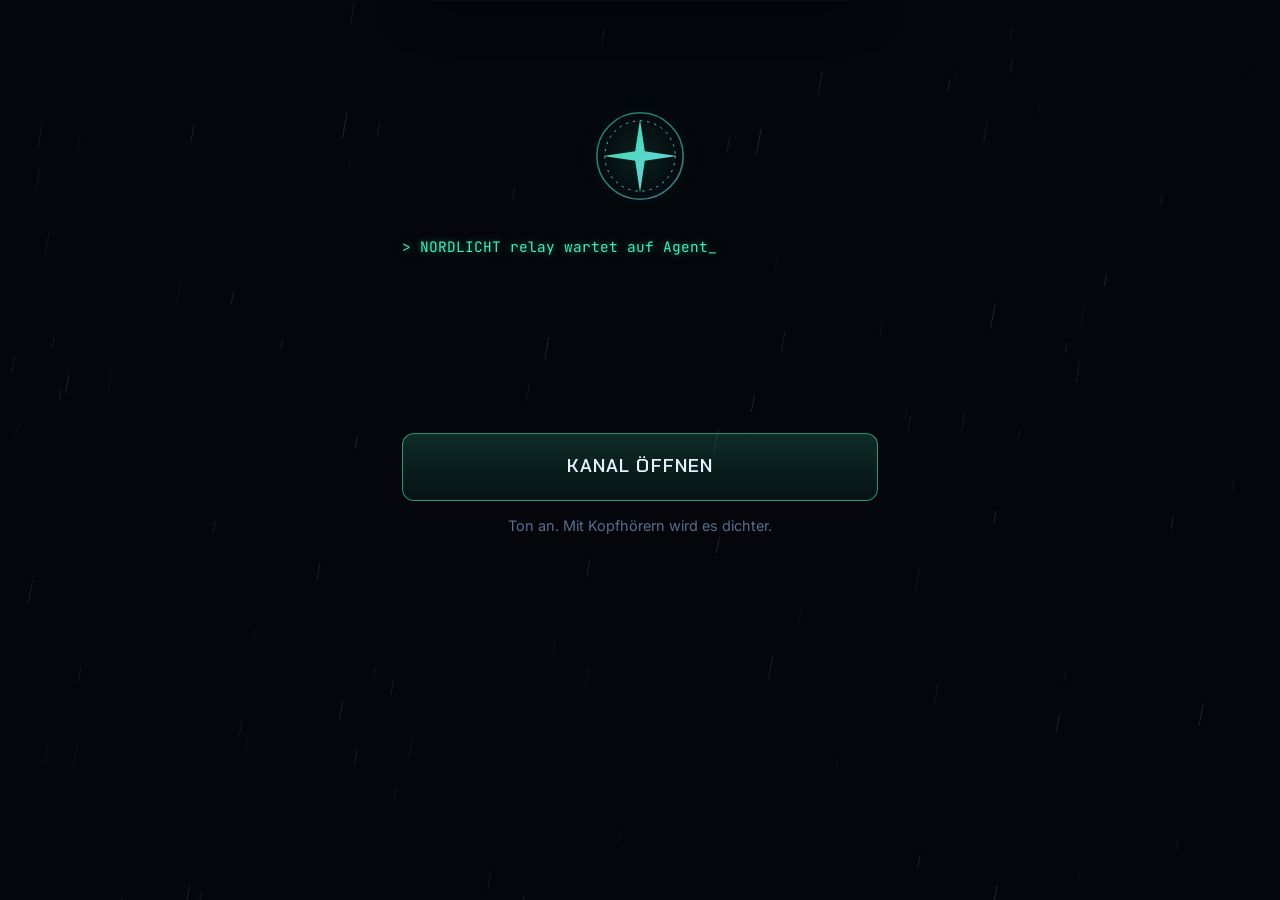
==== commit ec1c7973: "Schauplatzbilder je Etage, Waagen und Eule als Fotos, Stempel mit Blattnummer, Lume Spiel beendet sa" ====
--- a/index.html
+++ b/index.html
@@ -8,7 +8,7 @@
 <meta name="robots" content="noindex">
 <link rel="preconnect" href="https://fonts.googleapis.com"><link rel="preconnect" href="https://fonts.gstatic.com" crossorigin>
 <link href="https://fonts.googleapis.com/css2?family=Chakra+Petch:wght@500;600;700&family=Inter:wght@400;500;600;700&family=JetBrains+Mono:wght@400;600&display=swap" rel="stylesheet">
-<link rel="stylesheet" href="style.css?v=1794380995">
+<link rel="stylesheet" href="style.css?v=1794387332">
 </head>
 <body>
 <canvas id="fx-rain"></canvas>
@@ -106,26 +106,26 @@
 <div id="banner" class="banner"></div>
 <div id="toast" class="toast"></div>
 
-<script src="gate.js?v=1794380995"></script>
-<script src="engine.js?v=1794380995"></script>
-<script src="fx.js?v=1794380995"></script>
-<script src="days.js?v=1794380995"></script>
-<script src="days2.js?v=1794380995"></script>
-<script src="days3.js?v=1794380995"></script>
-<script src="days4.js?v=1794380995"></script>
-<script src="days5.js?v=1794380995"></script>
-<script src="main.js?v=1794380995"></script>
-<script src="mods.js?v=1794380995"></script>
-<script src="mods2.js?v=1794380995"></script>
-<script src="mods3.js?v=1794380995"></script>
-<script src="mods4.js?v=1794380995"></script>
-<script src="films.js?v=1794380995"></script>
-<script src="games.js?v=1794380995"></script>
-<script src="ausweis.js?v=1794380995"></script>
-<script src="lume.js?v=1794380995"></script>
-<script src="qr.js?v=1794380995"></script>
-<script src="komplize.js?v=1794380995"></script>
-<script src="tower.js?v=1794380995"></script>
-<script src="guide.js?v=1794380995"></script>
+<script src="gate.js?v=1794387332"></script>
+<script src="engine.js?v=1794387332"></script>
+<script src="fx.js?v=1794387332"></script>
+<script src="days.js?v=1794387332"></script>
+<script src="days2.js?v=1794387332"></script>
+<script src="days3.js?v=1794387332"></script>
+<script src="days4.js?v=1794387332"></script>
+<script src="days5.js?v=1794387332"></script>
+<script src="main.js?v=1794387332"></script>
+<script src="mods.js?v=1794387332"></script>
+<script src="mods2.js?v=1794387332"></script>
+<script src="mods3.js?v=1794387332"></script>
+<script src="mods4.js?v=1794387332"></script>
+<script src="films.js?v=1794387332"></script>
+<script src="games.js?v=1794387332"></script>
+<script src="ausweis.js?v=1794387332"></script>
+<script src="lume.js?v=1794387332"></script>
+<script src="qr.js?v=1794387332"></script>
+<script src="komplize.js?v=1794387332"></script>
+<script src="tower.js?v=1794387332"></script>
+<script src="guide.js?v=1794387332"></script>
 </body>
 </html>
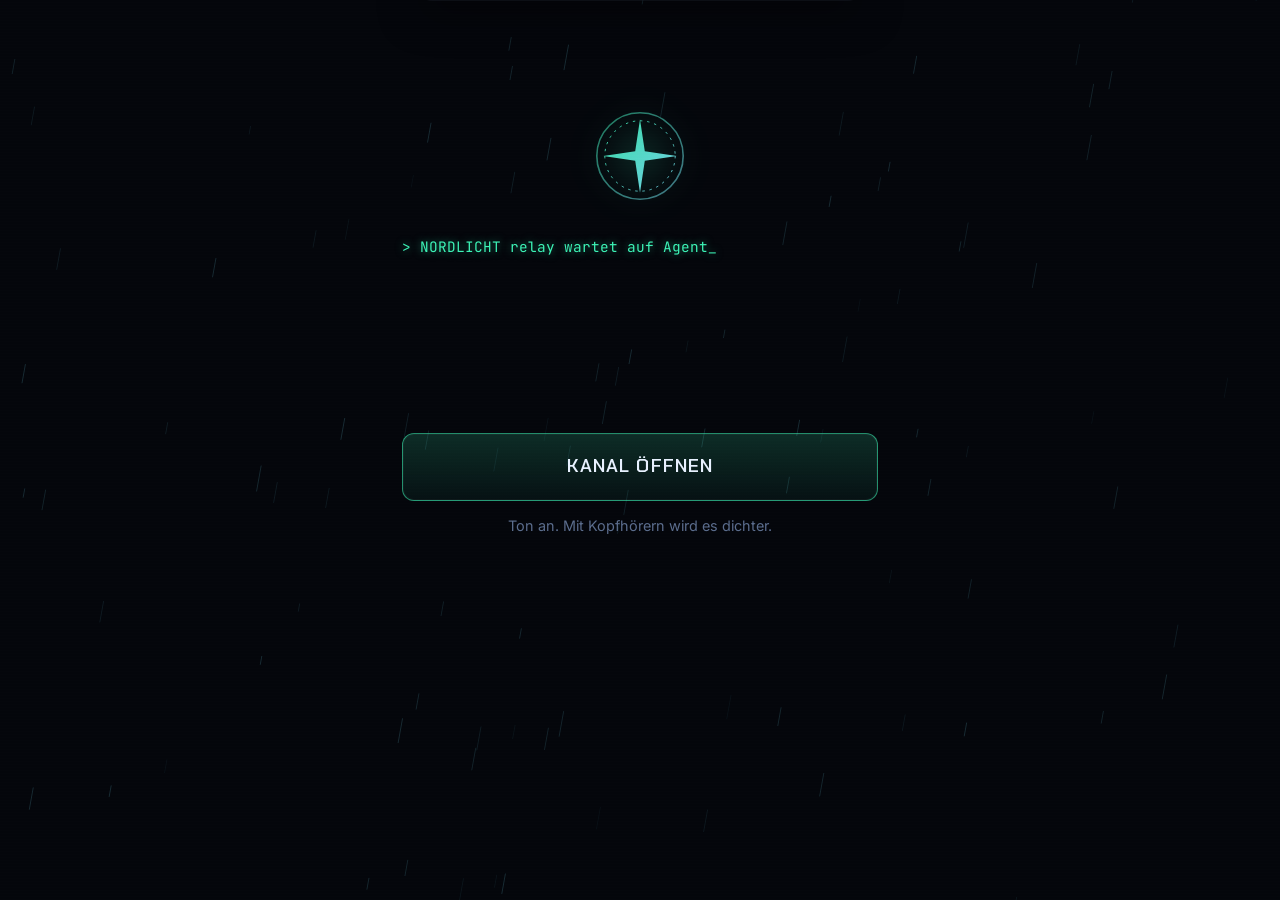
==== commit 3efdb602: "Schauplatzbilder je Etage, Waagen und Eule als Fotos, Stempel mit Blattnummer, Lume Spiel beendet sa" ====
--- a/index.html
+++ b/index.html
@@ -8,7 +8,7 @@
 <meta name="robots" content="noindex">
 <link rel="preconnect" href="https://fonts.googleapis.com"><link rel="preconnect" href="https://fonts.gstatic.com" crossorigin>
 <link href="https://fonts.googleapis.com/css2?family=Chakra+Petch:wght@500;600;700&family=Inter:wght@400;500;600;700&family=JetBrains+Mono:wght@400;600&display=swap" rel="stylesheet">
-<link rel="stylesheet" href="style.css?v=1794387332">
+<link rel="stylesheet" href="style.css?v=1794387407">
 </head>
 <body>
 <canvas id="fx-rain"></canvas>
@@ -106,26 +106,27 @@
 <div id="banner" class="banner"></div>
 <div id="toast" class="toast"></div>
 
-<script src="gate.js?v=1794387332"></script>
-<script src="engine.js?v=1794387332"></script>
-<script src="fx.js?v=1794387332"></script>
-<script src="days.js?v=1794387332"></script>
-<script src="days2.js?v=1794387332"></script>
-<script src="days3.js?v=1794387332"></script>
-<script src="days4.js?v=1794387332"></script>
-<script src="days5.js?v=1794387332"></script>
-<script src="main.js?v=1794387332"></script>
-<script src="mods.js?v=1794387332"></script>
-<script src="mods2.js?v=1794387332"></script>
-<script src="mods3.js?v=1794387332"></script>
-<script src="mods4.js?v=1794387332"></script>
-<script src="films.js?v=1794387332"></script>
-<script src="games.js?v=1794387332"></script>
-<script src="ausweis.js?v=1794387332"></script>
-<script src="lume.js?v=1794387332"></script>
-<script src="qr.js?v=1794387332"></script>
-<script src="komplize.js?v=1794387332"></script>
-<script src="tower.js?v=1794387332"></script>
-<script src="guide.js?v=1794387332"></script>
+<script src="gate.js?v=1794387407"></script>
+<script src="engine.js?v=1794387407"></script>
+<script src="fx.js?v=1794387407"></script>
+<script src="days.js?v=1794387407"></script>
+<script src="days2.js?v=1794387407"></script>
+<script src="days3.js?v=1794387407"></script>
+<script src="days4.js?v=1794387407"></script>
+<script src="days5.js?v=1794387407"></script>
+<script src="main.js?v=1794387407"></script>
+<script src="mods.js?v=1794387407"></script>
+<script src="mods2.js?v=1794387407"></script>
+<script src="mods3.js?v=1794387407"></script>
+<script src="mods4.js?v=1794387407"></script>
+<script src="films.js?v=1794387407"></script>
+<script src="games.js?v=1794387407"></script>
+<script src="ausweis.js?v=1794387407"></script>
+<script src="lume.js?v=1794387407"></script>
+<script src="qr.js?v=1794387407"></script>
+<script src="szenen.js?v=1794387407"></script>
+<script src="komplize.js?v=1794387407"></script>
+<script src="tower.js?v=1794387407"></script>
+<script src="guide.js?v=1794387407"></script>
 </body>
 </html>
--- a/style.css
+++ b/style.css
@@ -740,3 +740,13 @@
 /* Spieloverlay auf kleinen Bildschirmen: oben ausrichten und scrollbar */
 .gm-ov{overflow-y:auto;justify-content:safe center}
 @media (max-width:380px),(max-height:620px){.gm-ov{padding:10px;gap:6px;justify-content:flex-start}.gm-ov p{font-size:.78rem;line-height:1.4}.gm-ov b{font-size:.9rem}.gm-ov .btn{min-width:0;width:100%;padding-left:8px;padding-right:8px}}
+
+/* Waagen als Fotos */
+.doc .wg-f{margin:6px -8px 2px;text-align:center}.doc .wg-f img{display:block;width:100%;height:auto}.doc .wg-f figcaption{font:700 .8rem var(--hud);letter-spacing:.12em;text-transform:uppercase;color:#5a4a30;margin-top:-6px}
+/* Eule als Foto auf der Gewichtsplatte */
+.pl-eule.foto{display:flex;flex-direction:column;align-items:center;margin:6px 0 10px}.pl-eule.foto img{height:150px;width:auto;display:block}.pl-eule.foto i{display:block;width:170px;height:10px;border-radius:3px;background:linear-gradient(180deg,#566072,#2a303c);margin-top:-4px}
+/* Schauplatzbild */
+.szene{margin:0 0 14px;position:relative;border-radius:14px;overflow:hidden;border:1px solid rgba(60,242,181,.22);background:#05090d}
+.szene img{display:block;width:100%;aspect-ratio:16/9;object-fit:cover}
+.szene figcaption{position:absolute;left:0;right:0;bottom:0;padding:22px 14px 9px;font:600 .68rem var(--hud);letter-spacing:.2em;text-transform:uppercase;color:#d9fff2;background:linear-gradient(180deg,rgba(3,8,12,0),rgba(3,8,12,.82))}
+@media(min-width:900px){.szene img{aspect-ratio:21/9}}
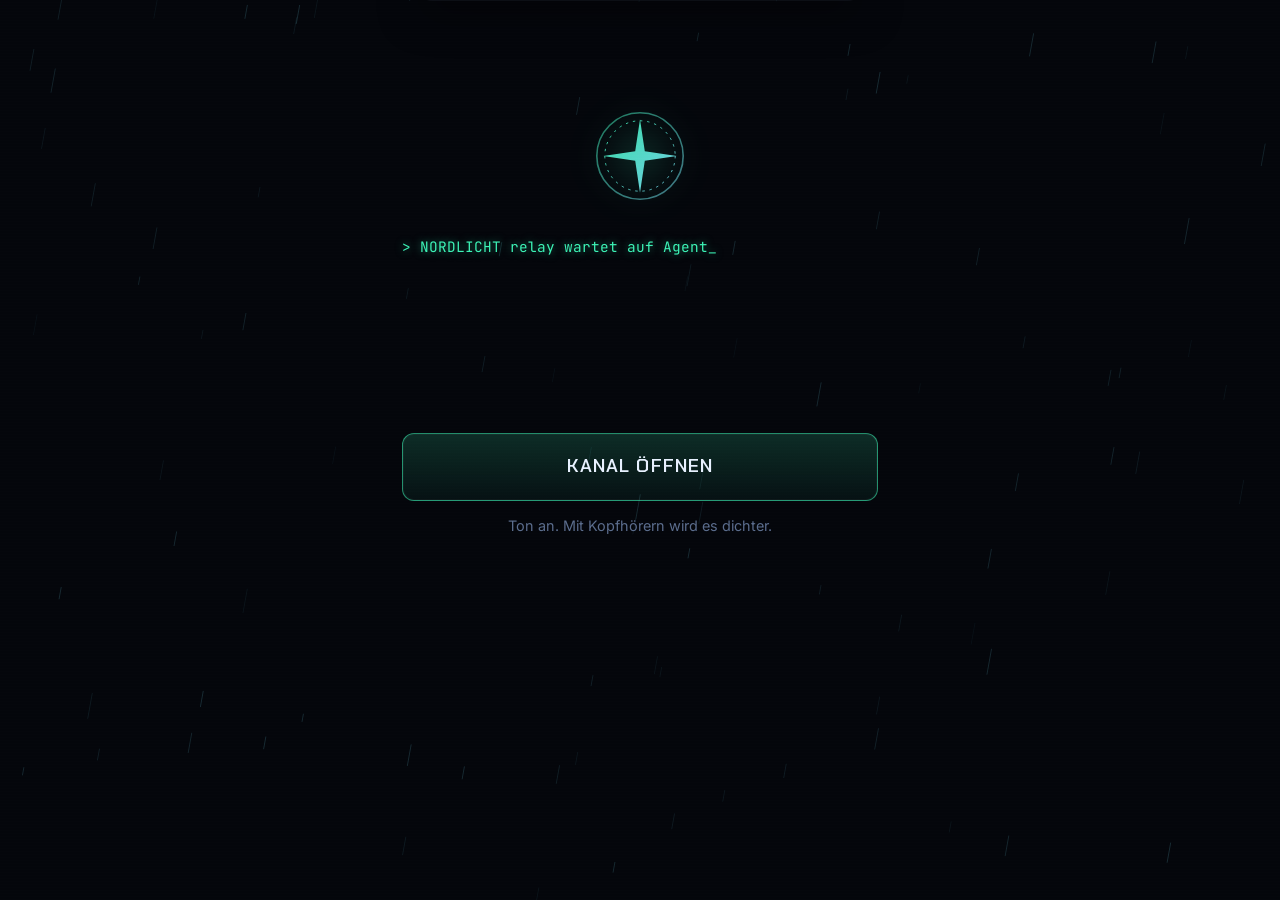
==== commit 67567ee7: "Tresor Drehrad als echtes Stahlrad mit Chromring Co-Authored-By: Claude Opus 5.5 <noreply@anthropic." ====
--- a/index.html
+++ b/index.html
@@ -8,7 +8,7 @@
 <meta name="robots" content="noindex">
 <link rel="preconnect" href="https://fonts.googleapis.com"><link rel="preconnect" href="https://fonts.gstatic.com" crossorigin>
 <link href="https://fonts.googleapis.com/css2?family=Chakra+Petch:wght@500;600;700&family=Inter:wght@400;500;600;700&family=JetBrains+Mono:wght@400;600&display=swap" rel="stylesheet">
-<link rel="stylesheet" href="style.css?v=1794387407">
+<link rel="stylesheet" href="style.css?v=1794389096">
 </head>
 <body>
 <canvas id="fx-rain"></canvas>
@@ -106,27 +106,27 @@
 <div id="banner" class="banner"></div>
 <div id="toast" class="toast"></div>
 
-<script src="gate.js?v=1794387407"></script>
-<script src="engine.js?v=1794387407"></script>
-<script src="fx.js?v=1794387407"></script>
-<script src="days.js?v=1794387407"></script>
-<script src="days2.js?v=1794387407"></script>
-<script src="days3.js?v=1794387407"></script>
-<script src="days4.js?v=1794387407"></script>
-<script src="days5.js?v=1794387407"></script>
-<script src="main.js?v=1794387407"></script>
-<script src="mods.js?v=1794387407"></script>
-<script src="mods2.js?v=1794387407"></script>
-<script src="mods3.js?v=1794387407"></script>
-<script src="mods4.js?v=1794387407"></script>
-<script src="films.js?v=1794387407"></script>
-<script src="games.js?v=1794387407"></script>
-<script src="ausweis.js?v=1794387407"></script>
-<script src="lume.js?v=1794387407"></script>
-<script src="qr.js?v=1794387407"></script>
-<script src="szenen.js?v=1794387407"></script>
-<script src="komplize.js?v=1794387407"></script>
-<script src="tower.js?v=1794387407"></script>
-<script src="guide.js?v=1794387407"></script>
+<script src="gate.js?v=1794389096"></script>
+<script src="engine.js?v=1794389096"></script>
+<script src="fx.js?v=1794389096"></script>
+<script src="days.js?v=1794389096"></script>
+<script src="days2.js?v=1794389096"></script>
+<script src="days3.js?v=1794389096"></script>
+<script src="days4.js?v=1794389096"></script>
+<script src="days5.js?v=1794389096"></script>
+<script src="main.js?v=1794389096"></script>
+<script src="mods.js?v=1794389096"></script>
+<script src="mods2.js?v=1794389096"></script>
+<script src="mods3.js?v=1794389096"></script>
+<script src="mods4.js?v=1794389096"></script>
+<script src="films.js?v=1794389096"></script>
+<script src="games.js?v=1794389096"></script>
+<script src="ausweis.js?v=1794389096"></script>
+<script src="lume.js?v=1794389096"></script>
+<script src="qr.js?v=1794389096"></script>
+<script src="szenen.js?v=1794389096"></script>
+<script src="komplize.js?v=1794389096"></script>
+<script src="tower.js?v=1794389096"></script>
+<script src="guide.js?v=1794389096"></script>
 </body>
 </html>
--- a/style.css
+++ b/style.css
@@ -750,3 +750,5 @@
 .szene img{display:block;width:100%;aspect-ratio:16/9;object-fit:cover}
 .szene figcaption{position:absolute;left:0;right:0;bottom:0;padding:22px 14px 9px;font:600 .68rem var(--hud);letter-spacing:.2em;text-transform:uppercase;color:#d9fff2;background:linear-gradient(180deg,rgba(3,8,12,0),rgba(3,8,12,.82))}
 @media(min-width:900px){.szene img{aspect-ratio:21/9}}
+
+.dial2{filter:drop-shadow(0 8px 16px rgba(0,0,0,.45))}.dial2 .tk{stroke:#cfd5df;stroke-width:1.6;stroke-linecap:round}.dial2 .tk5{stroke:#f2f5fa;stroke-width:2.4}.dial2 .tn{fill:#f2f5fa;font:700 13px var(--hud);paint-order:stroke;stroke:rgba(0,0,0,.55);stroke-width:2px}.dial2 .d-mark{fill:var(--red);stroke:#2a0a0f;stroke-width:1}
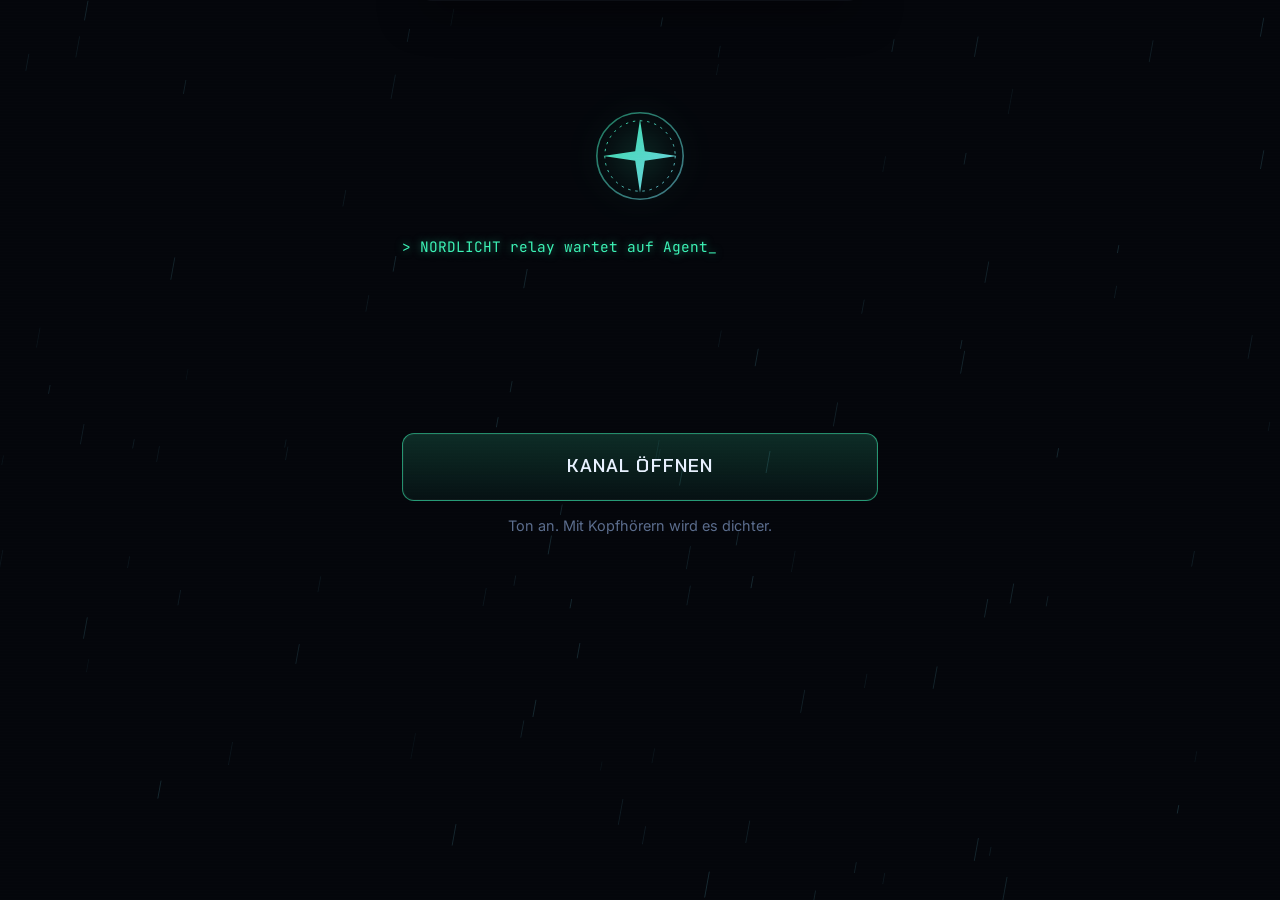
==== commit 2007b7a9: "Vorbereitung der Einsatzakte nach dem Intro Co-Authored-By: Claude Opus 5.5 <noreply@anthropic.com> " ====
--- a/index.html
+++ b/index.html
@@ -8,7 +8,7 @@
 <meta name="robots" content="noindex">
 <link rel="preconnect" href="https://fonts.googleapis.com"><link rel="preconnect" href="https://fonts.gstatic.com" crossorigin>
 <link href="https://fonts.googleapis.com/css2?family=Chakra+Petch:wght@500;600;700&family=Inter:wght@400;500;600;700&family=JetBrains+Mono:wght@400;600&display=swap" rel="stylesheet">
-<link rel="stylesheet" href="style.css?v=1794389096">
+<link rel="stylesheet" href="style.css?v=1794651181">
 </head>
 <body>
 <canvas id="fx-rain"></canvas>
@@ -42,6 +42,7 @@
       <select id="cn"></select>
     </div>
     <button id="btn-start" class="btn big">Einsatz beginnen</button>
+    <p class="small">Du brauchst deine ausgedruckte Einsatzakte, einen Stift und eine Schere.</p>
     <p class="small">Dein Fortschritt bleibt auf diesem Handy. Spiel deshalb immer hier und nicht im privaten Modus.</p>
     </div>
   </div>
@@ -106,27 +107,28 @@
 <div id="banner" class="banner"></div>
 <div id="toast" class="toast"></div>
 
-<script src="gate.js?v=1794389096"></script>
-<script src="engine.js?v=1794389096"></script>
-<script src="fx.js?v=1794389096"></script>
-<script src="days.js?v=1794389096"></script>
-<script src="days2.js?v=1794389096"></script>
-<script src="days3.js?v=1794389096"></script>
-<script src="days4.js?v=1794389096"></script>
-<script src="days5.js?v=1794389096"></script>
-<script src="main.js?v=1794389096"></script>
-<script src="mods.js?v=1794389096"></script>
-<script src="mods2.js?v=1794389096"></script>
-<script src="mods3.js?v=1794389096"></script>
-<script src="mods4.js?v=1794389096"></script>
-<script src="films.js?v=1794389096"></script>
-<script src="games.js?v=1794389096"></script>
-<script src="ausweis.js?v=1794389096"></script>
-<script src="lume.js?v=1794389096"></script>
-<script src="qr.js?v=1794389096"></script>
-<script src="szenen.js?v=1794389096"></script>
-<script src="komplize.js?v=1794389096"></script>
-<script src="tower.js?v=1794389096"></script>
-<script src="guide.js?v=1794389096"></script>
+<script src="gate.js?v=1794651181"></script>
+<script src="engine.js?v=1794651181"></script>
+<script src="fx.js?v=1794651181"></script>
+<script src="days.js?v=1794651181"></script>
+<script src="days2.js?v=1794651181"></script>
+<script src="days3.js?v=1794651181"></script>
+<script src="days4.js?v=1794651181"></script>
+<script src="days5.js?v=1794651181"></script>
+<script src="main.js?v=1794651181"></script>
+<script src="mods.js?v=1794651181"></script>
+<script src="mods2.js?v=1794651181"></script>
+<script src="mods3.js?v=1794651181"></script>
+<script src="mods4.js?v=1794651181"></script>
+<script src="films.js?v=1794651181"></script>
+<script src="games.js?v=1794651181"></script>
+<script src="ausweis.js?v=1794651181"></script>
+<script src="lume.js?v=1794651181"></script>
+<script src="qr.js?v=1794651181"></script>
+<script src="szenen.js?v=1794651181"></script>
+<script src="komplize.js?v=1794651181"></script>
+<script src="tower.js?v=1794651181"></script>
+<script src="guide.js?v=1794651181"></script>
+<script src="prep.js?v=1794651181"></script>
 </body>
 </html>
--- a/style.css
+++ b/style.css
@@ -752,3 +752,21 @@
 @media(min-width:900px){.szene img{aspect-ratio:21/9}}
 
 .dial2{filter:drop-shadow(0 8px 16px rgba(0,0,0,.45))}.dial2 .tk{stroke:#cfd5df;stroke-width:1.6;stroke-linecap:round}.dial2 .tk5{stroke:#f2f5fa;stroke-width:2.4}.dial2 .tn{fill:#f2f5fa;font:700 13px var(--hud);paint-order:stroke;stroke:rgba(0,0,0,.55);stroke-width:2px}.dial2 .d-mark{fill:var(--red);stroke:#2a0a0f;stroke-width:1}
+/* Vorbereitung der Einsatzakte */
+#s-prep .prep{position:relative;z-index:1;max-width:520px;margin:0 auto;padding:calc(28px + env(safe-area-inset-top)) 20px calc(36px + env(safe-area-inset-bottom))}
+.prep-head{display:flex;align-items:center;gap:14px;margin-bottom:18px}
+.prep-head img{width:56px;height:56px;border-radius:50%;object-fit:cover;border:1px solid rgba(60,242,181,.45);box-shadow:0 6px 18px rgba(0,0,0,.35)}
+.prep-who{font-size:.85rem;opacity:.7;margin-top:2px}
+.prep-t{font-family:var(--hud);font-size:1.45rem;letter-spacing:.03em;margin:0 0 10px;line-height:1.2}
+.prep-p{line-height:1.55;opacity:.92;margin:0 0 16px}
+.prep-list{list-style:none;padding:0;margin:0 0 18px;display:flex;flex-direction:column;gap:10px}
+.prep-list li{display:flex;gap:12px;align-items:flex-start;background:var(--panel);border:1px solid var(--line);border-radius:14px;padding:12px 14px;cursor:pointer}
+.prep-list b{display:block;margin-bottom:3px}
+.prep-list i{font-style:normal;font-size:.88rem;opacity:.75;line-height:1.45;display:block}
+.prep-chk{flex:0 0 24px;width:24px;height:24px;border-radius:7px;border:1.5px solid rgba(60,242,181,.6);background:transparent;margin-top:2px;position:relative;padding:0}
+.prep-chk.on{background:rgba(60,242,181,.85)}
+.prep-chk.on::after{content:'';position:absolute;left:7px;top:3px;width:6px;height:11px;border:solid #05080f;border-width:0 2.5px 2.5px 0;transform:rotate(45deg)}
+.prep-sm{opacity:.7;margin-top:12px;text-align:center}
+#s-prep .btn.big{width:100%}
+#s-prep{overflow-y:auto;height:100vh;height:100dvh}
+#s-prep .city::after{content:'';position:absolute;inset:0;background:linear-gradient(180deg,rgba(5,8,15,.72),rgba(5,8,15,.9) 45%,rgba(5,8,15,.96))}
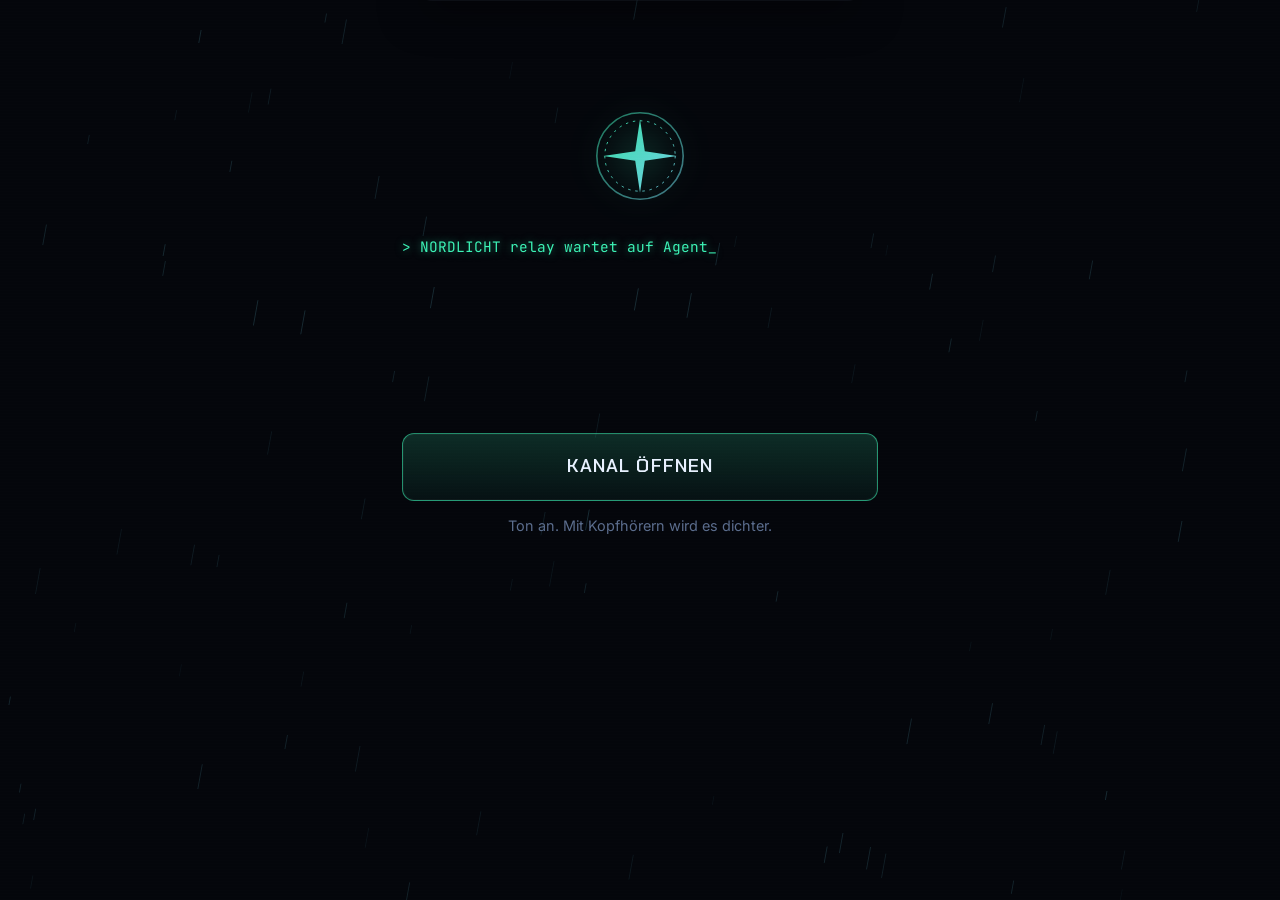
==== commit e78759d4: "Reset Parameter für Testlink Co-Authored-By: Claude Opus 5.5 <noreply@anthropic.com> Claude-Session:" ====
--- a/index.html
+++ b/index.html
@@ -8,7 +8,7 @@
 <meta name="robots" content="noindex">
 <link rel="preconnect" href="https://fonts.googleapis.com"><link rel="preconnect" href="https://fonts.gstatic.com" crossorigin>
 <link href="https://fonts.googleapis.com/css2?family=Chakra+Petch:wght@500;600;700&family=Inter:wght@400;500;600;700&family=JetBrains+Mono:wght@400;600&display=swap" rel="stylesheet">
-<link rel="stylesheet" href="style.css?v=1794651181">
+<link rel="stylesheet" href="style.css?v=1794651365">
 </head>
 <body>
 <canvas id="fx-rain"></canvas>
@@ -107,28 +107,28 @@
 <div id="banner" class="banner"></div>
 <div id="toast" class="toast"></div>
 
-<script src="gate.js?v=1794651181"></script>
-<script src="engine.js?v=1794651181"></script>
-<script src="fx.js?v=1794651181"></script>
-<script src="days.js?v=1794651181"></script>
-<script src="days2.js?v=1794651181"></script>
-<script src="days3.js?v=1794651181"></script>
-<script src="days4.js?v=1794651181"></script>
-<script src="days5.js?v=1794651181"></script>
-<script src="main.js?v=1794651181"></script>
-<script src="mods.js?v=1794651181"></script>
-<script src="mods2.js?v=1794651181"></script>
-<script src="mods3.js?v=1794651181"></script>
-<script src="mods4.js?v=1794651181"></script>
-<script src="films.js?v=1794651181"></script>
-<script src="games.js?v=1794651181"></script>
-<script src="ausweis.js?v=1794651181"></script>
-<script src="lume.js?v=1794651181"></script>
-<script src="qr.js?v=1794651181"></script>
-<script src="szenen.js?v=1794651181"></script>
-<script src="komplize.js?v=1794651181"></script>
-<script src="tower.js?v=1794651181"></script>
-<script src="guide.js?v=1794651181"></script>
-<script src="prep.js?v=1794651181"></script>
+<script src="gate.js?v=1794651365"></script>
+<script src="engine.js?v=1794651365"></script>
+<script src="fx.js?v=1794651365"></script>
+<script src="days.js?v=1794651365"></script>
+<script src="days2.js?v=1794651365"></script>
+<script src="days3.js?v=1794651365"></script>
+<script src="days4.js?v=1794651365"></script>
+<script src="days5.js?v=1794651365"></script>
+<script src="main.js?v=1794651365"></script>
+<script src="mods.js?v=1794651365"></script>
+<script src="mods2.js?v=1794651365"></script>
+<script src="mods3.js?v=1794651365"></script>
+<script src="mods4.js?v=1794651365"></script>
+<script src="films.js?v=1794651365"></script>
+<script src="games.js?v=1794651365"></script>
+<script src="ausweis.js?v=1794651365"></script>
+<script src="lume.js?v=1794651365"></script>
+<script src="qr.js?v=1794651365"></script>
+<script src="szenen.js?v=1794651365"></script>
+<script src="komplize.js?v=1794651365"></script>
+<script src="tower.js?v=1794651365"></script>
+<script src="guide.js?v=1794651365"></script>
+<script src="prep.js?v=1794651365"></script>
 </body>
 </html>
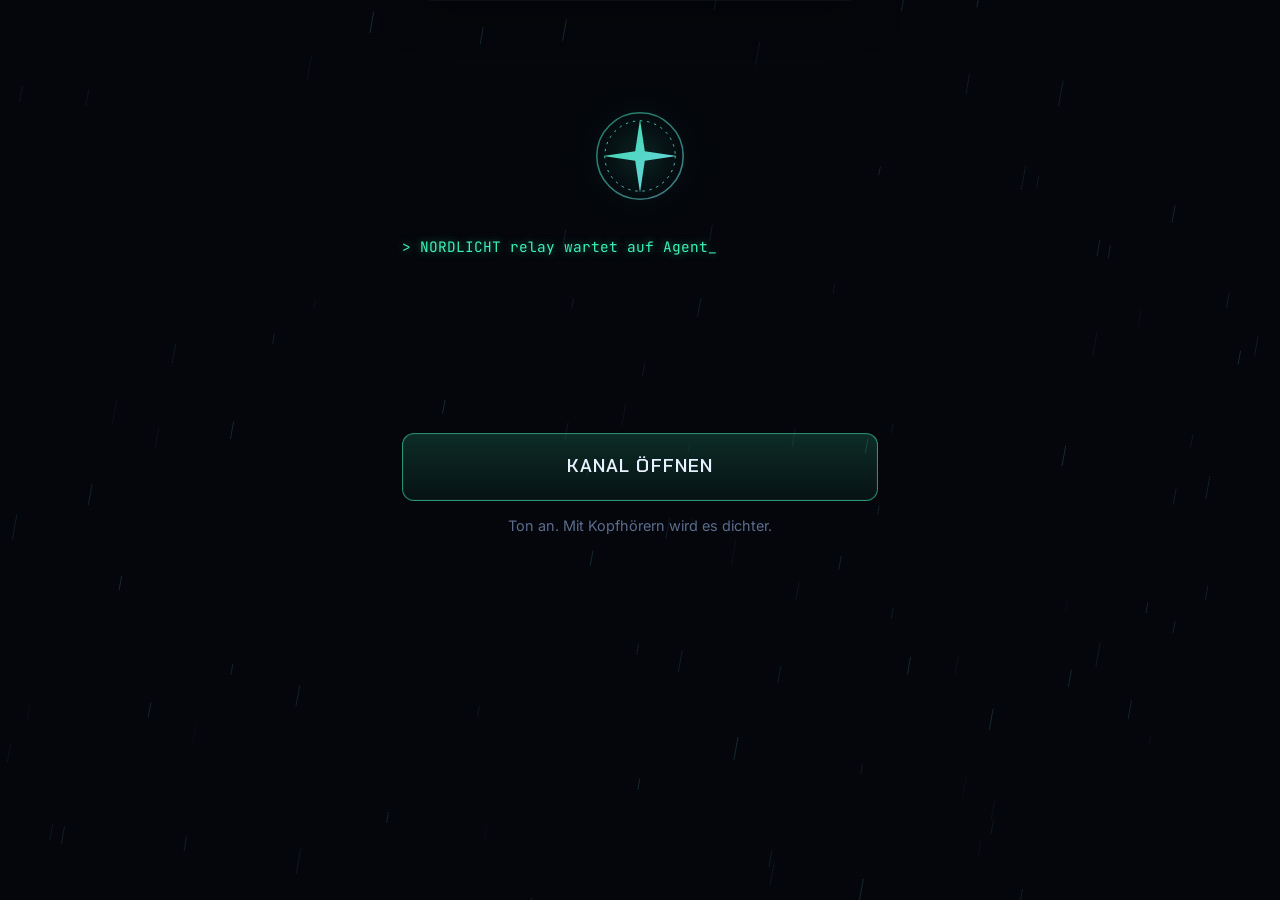
==== commit d5ad2741: "Mira spricht die Vorbereitung der Einsatzakte Co-Authored-By: Claude Opus 5.5 <noreply@anthropic.com" ====
--- a/index.html
+++ b/index.html
@@ -8,7 +8,7 @@
 <meta name="robots" content="noindex">
 <link rel="preconnect" href="https://fonts.googleapis.com"><link rel="preconnect" href="https://fonts.gstatic.com" crossorigin>
 <link href="https://fonts.googleapis.com/css2?family=Chakra+Petch:wght@500;600;700&family=Inter:wght@400;500;600;700&family=JetBrains+Mono:wght@400;600&display=swap" rel="stylesheet">
-<link rel="stylesheet" href="style.css?v=1794651365">
+<link rel="stylesheet" href="style.css?v=1794652337">
 </head>
 <body>
 <canvas id="fx-rain"></canvas>
@@ -107,28 +107,28 @@
 <div id="banner" class="banner"></div>
 <div id="toast" class="toast"></div>
 
-<script src="gate.js?v=1794651365"></script>
-<script src="engine.js?v=1794651365"></script>
-<script src="fx.js?v=1794651365"></script>
-<script src="days.js?v=1794651365"></script>
-<script src="days2.js?v=1794651365"></script>
-<script src="days3.js?v=1794651365"></script>
-<script src="days4.js?v=1794651365"></script>
-<script src="days5.js?v=1794651365"></script>
-<script src="main.js?v=1794651365"></script>
-<script src="mods.js?v=1794651365"></script>
-<script src="mods2.js?v=1794651365"></script>
-<script src="mods3.js?v=1794651365"></script>
-<script src="mods4.js?v=1794651365"></script>
-<script src="films.js?v=1794651365"></script>
-<script src="games.js?v=1794651365"></script>
-<script src="ausweis.js?v=1794651365"></script>
-<script src="lume.js?v=1794651365"></script>
-<script src="qr.js?v=1794651365"></script>
-<script src="szenen.js?v=1794651365"></script>
-<script src="komplize.js?v=1794651365"></script>
-<script src="tower.js?v=1794651365"></script>
-<script src="guide.js?v=1794651365"></script>
-<script src="prep.js?v=1794651365"></script>
+<script src="gate.js?v=1794652337"></script>
+<script src="engine.js?v=1794652337"></script>
+<script src="fx.js?v=1794652337"></script>
+<script src="days.js?v=1794652337"></script>
+<script src="days2.js?v=1794652337"></script>
+<script src="days3.js?v=1794652337"></script>
+<script src="days4.js?v=1794652337"></script>
+<script src="days5.js?v=1794652337"></script>
+<script src="main.js?v=1794652337"></script>
+<script src="mods.js?v=1794652337"></script>
+<script src="mods2.js?v=1794652337"></script>
+<script src="mods3.js?v=1794652337"></script>
+<script src="mods4.js?v=1794652337"></script>
+<script src="films.js?v=1794652337"></script>
+<script src="games.js?v=1794652337"></script>
+<script src="ausweis.js?v=1794652337"></script>
+<script src="lume.js?v=1794652337"></script>
+<script src="qr.js?v=1794652337"></script>
+<script src="szenen.js?v=1794652337"></script>
+<script src="komplize.js?v=1794652337"></script>
+<script src="tower.js?v=1794652337"></script>
+<script src="guide.js?v=1794652337"></script>
+<script src="prep.js?v=1794652337"></script>
 </body>
 </html>
--- a/style.css
+++ b/style.css
@@ -770,3 +770,8 @@
 #s-prep .btn.big{width:100%}
 #s-prep{overflow-y:auto;height:100vh;height:100dvh}
 #s-prep .city::after{content:'';position:absolute;inset:0;background:linear-gradient(180deg,rgba(5,8,15,.72),rgba(5,8,15,.9) 45%,rgba(5,8,15,.96))}
+.prep-head{position:relative}
+.prep-play{margin-left:auto;display:flex;align-items:center;gap:8px;border:1px solid rgba(60,242,181,.5);background:rgba(60,242,181,.08);color:var(--ink);border-radius:999px;padding:8px 14px;font-family:var(--hud);font-size:.75rem;letter-spacing:.1em;text-transform:uppercase}
+.prep-play i{width:0;height:0;border-left:9px solid var(--nl);border-top:6px solid transparent;border-bottom:6px solid transparent}
+.prep-play.on i{width:9px;height:10px;border:0;border-left:3px solid var(--nl);border-right:3px solid var(--nl)}
+.prep-play.on{box-shadow:0 0 18px rgba(60,242,181,.25)}
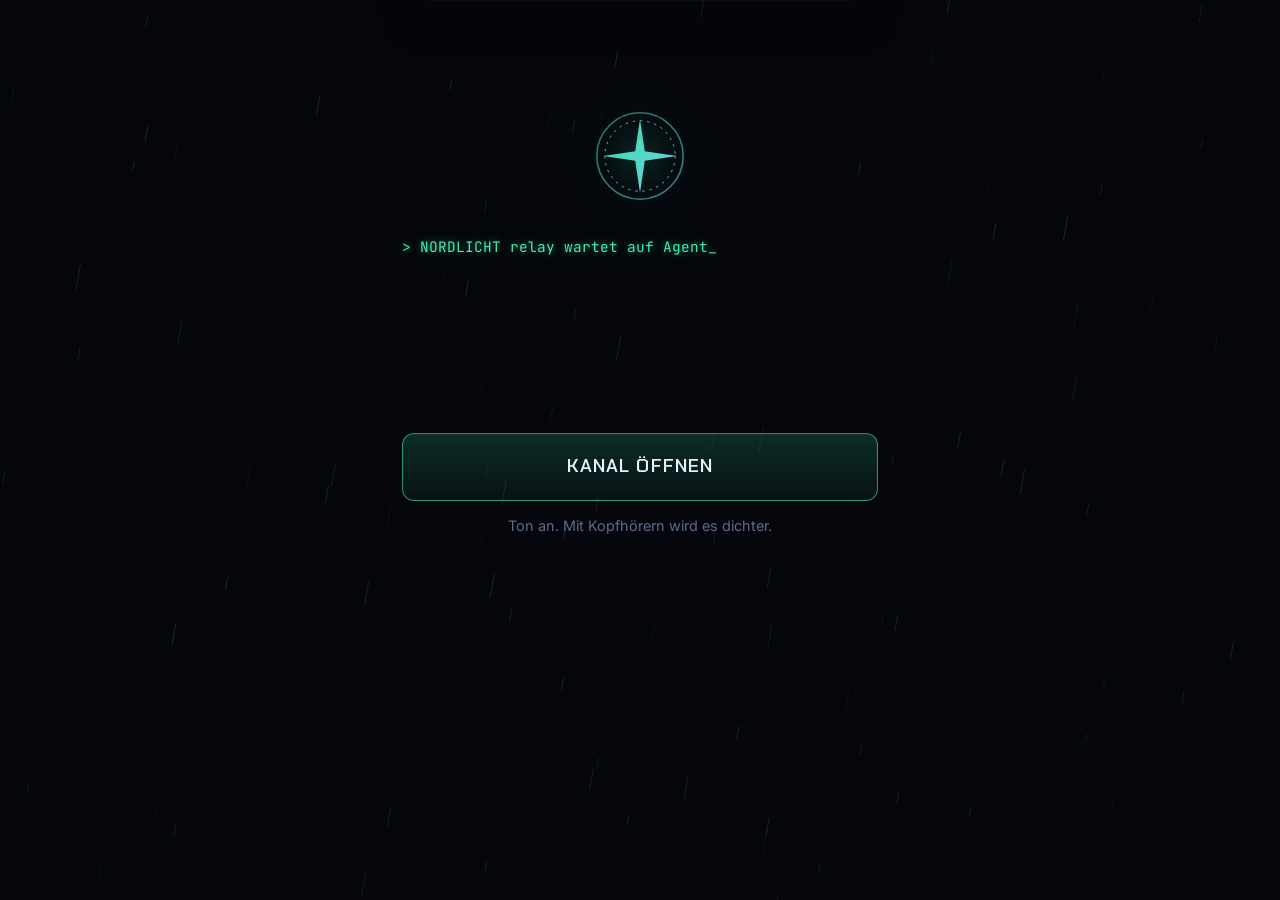
==== commit 5578d630: "Ton startet zuverlässig und setzt nach Unterbrechungen fort Co-Authored-By: Claude Opus 5.5 <noreply" ====
--- a/index.html
+++ b/index.html
@@ -8,7 +8,7 @@
 <meta name="robots" content="noindex">
 <link rel="preconnect" href="https://fonts.googleapis.com"><link rel="preconnect" href="https://fonts.gstatic.com" crossorigin>
 <link href="https://fonts.googleapis.com/css2?family=Chakra+Petch:wght@500;600;700&family=Inter:wght@400;500;600;700&family=JetBrains+Mono:wght@400;600&display=swap" rel="stylesheet">
-<link rel="stylesheet" href="style.css?v=1794652337">
+<link rel="stylesheet" href="style.css?v=1794653104">
 </head>
 <body>
 <canvas id="fx-rain"></canvas>
@@ -107,28 +107,29 @@
 <div id="banner" class="banner"></div>
 <div id="toast" class="toast"></div>
 
-<script src="gate.js?v=1794652337"></script>
-<script src="engine.js?v=1794652337"></script>
-<script src="fx.js?v=1794652337"></script>
-<script src="days.js?v=1794652337"></script>
-<script src="days2.js?v=1794652337"></script>
-<script src="days3.js?v=1794652337"></script>
-<script src="days4.js?v=1794652337"></script>
-<script src="days5.js?v=1794652337"></script>
-<script src="main.js?v=1794652337"></script>
-<script src="mods.js?v=1794652337"></script>
-<script src="mods2.js?v=1794652337"></script>
-<script src="mods3.js?v=1794652337"></script>
-<script src="mods4.js?v=1794652337"></script>
-<script src="films.js?v=1794652337"></script>
-<script src="games.js?v=1794652337"></script>
-<script src="ausweis.js?v=1794652337"></script>
-<script src="lume.js?v=1794652337"></script>
-<script src="qr.js?v=1794652337"></script>
-<script src="szenen.js?v=1794652337"></script>
-<script src="komplize.js?v=1794652337"></script>
-<script src="tower.js?v=1794652337"></script>
-<script src="guide.js?v=1794652337"></script>
-<script src="prep.js?v=1794652337"></script>
+<script src="gate.js?v=1794653104"></script>
+<script src="engine.js?v=1794653104"></script>
+<script src="fx.js?v=1794653104"></script>
+<script src="days.js?v=1794653104"></script>
+<script src="days2.js?v=1794653104"></script>
+<script src="days3.js?v=1794653104"></script>
+<script src="days4.js?v=1794653104"></script>
+<script src="days5.js?v=1794653104"></script>
+<script src="main.js?v=1794653104"></script>
+<script src="mods.js?v=1794653104"></script>
+<script src="mods2.js?v=1794653104"></script>
+<script src="mods3.js?v=1794653104"></script>
+<script src="mods4.js?v=1794653104"></script>
+<script src="films.js?v=1794653104"></script>
+<script src="games.js?v=1794653104"></script>
+<script src="ausweis.js?v=1794653104"></script>
+<script src="lume.js?v=1794653104"></script>
+<script src="qr.js?v=1794653104"></script>
+<script src="szenen.js?v=1794653104"></script>
+<script src="komplize.js?v=1794653104"></script>
+<script src="tower.js?v=1794653104"></script>
+<script src="guide.js?v=1794653104"></script>
+<script src="prep.js?v=1794653104"></script>
+<script src="audiofix.js?v=1794653104"></script>
 </body>
 </html>
